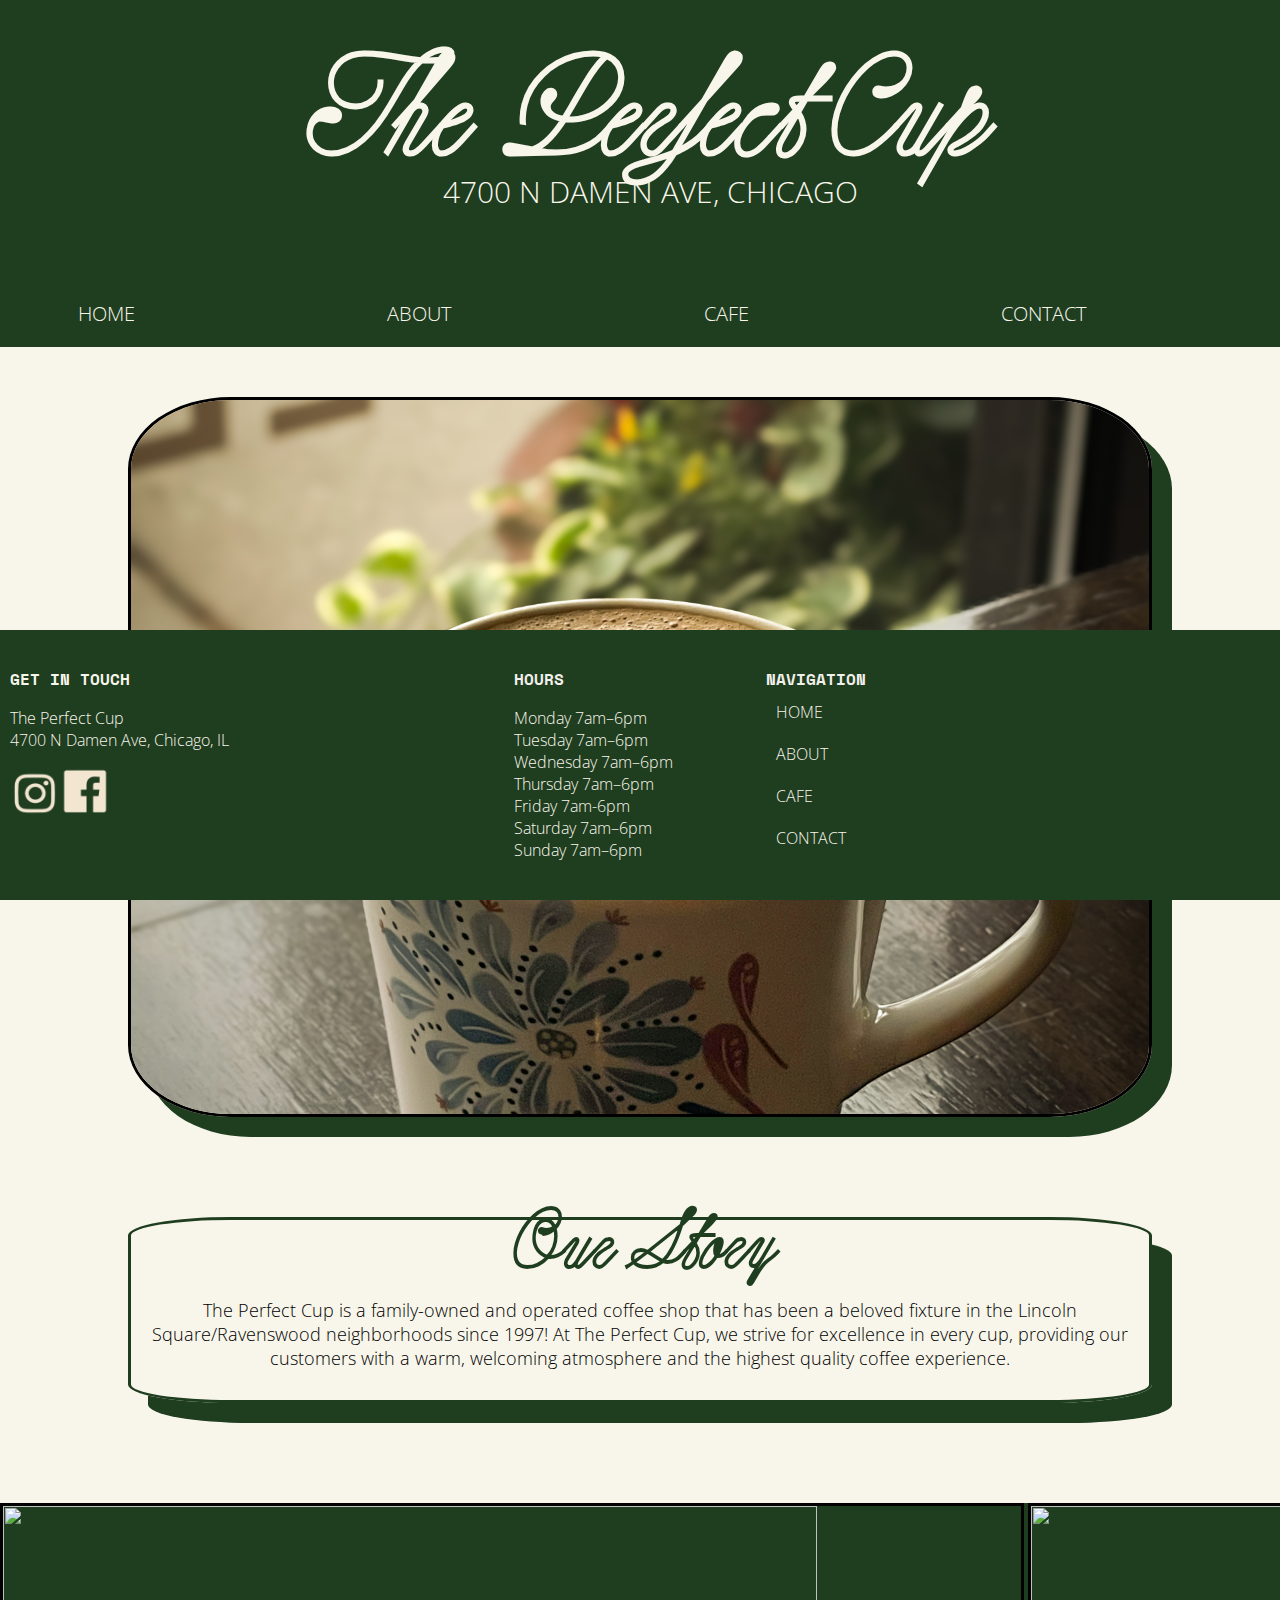
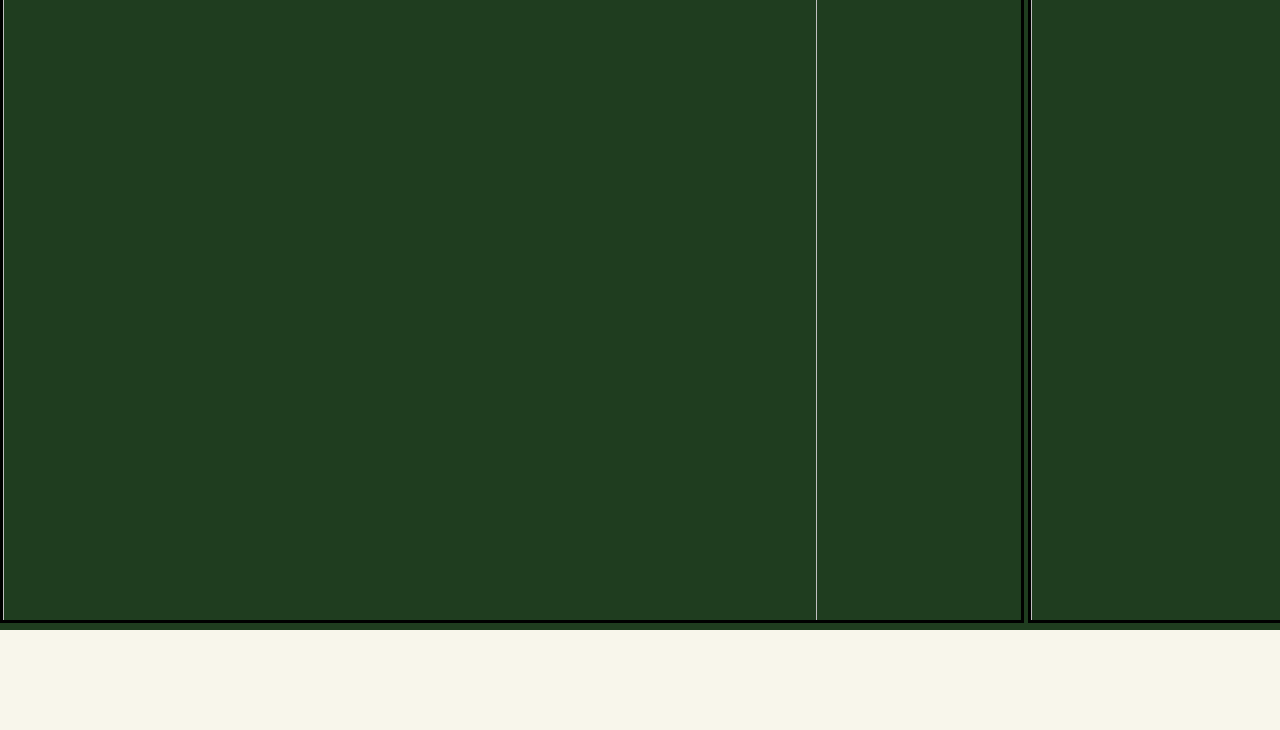
==== index.html @ dab0b569 "ok" ====
<!DOCTYPE html>
<html lang="en">
<head>
    <meta charset="UTF-8">
    <meta name="viewport" content="width=device-width, initial-scale=1.0">
    <title>Perfect Cup</title>
    <link rel="icon" type="image/x-icon" href="media/images/logo.png">
   <link rel="stylesheet" href="css/style.css">
 
   <link rel="preconnect" href="https://fonts.googleapis.com">
<link rel="preconnect" href="https://fonts.gstatic.com" crossorigin>
<link href="https://fonts.googleapis.com/css2?family=Jaldi:wght@400;700&family=Jomhuria&display=swap" rel="stylesheet">
<link rel="preconnect" href="https://fonts.googleapis.com">
<link rel="preconnect" href="https://fonts.gstatic.com" crossorigin>
<link href="https://fonts.googleapis.com/css2?family=Jaldi:wght@400;700&family=Jomhuria&family=Mogra&display=swap" rel="stylesheet">
<link rel="preconnect" href="https://fonts.googleapis.com">
<link rel="preconnect" href="https://fonts.gstatic.com" crossorigin>
<link href="https://fonts.googleapis.com/css2?family=Jaldi:wght@400;700&family=Jomhuria&family=Mogra&family=Righteous&display=swap" rel="stylesheet">
<link rel="preconnect" href="https://fonts.googleapis.com">
<link rel="preconnect" href="https://fonts.gstatic.com" crossorigin>
<link href="https://fonts.googleapis.com/css2?family=Unica+One&display=swap" rel="stylesheet">
<link rel="preconnect" href="https://fonts.googleapis.com">
<link rel="preconnect" href="https://fonts.gstatic.com" crossorigin>
<link href="https://fonts.googleapis.com/css2?family=Notable&family=Unica+One&display=swap" rel="stylesheet">
<link rel="preconnect" href="https://fonts.googleapis.com">
<link rel="preconnect" href="https://fonts.gstatic.com" crossorigin>
<link href="https://fonts.googleapis.com/css2?family=Notable&family=Space+Mono:ital,wght@0,400;0,700;1,400;1,700&family=Unica+One&display=swap" rel="stylesheet">
<link rel="preconnect" href="https://fonts.googleapis.com">
<link rel="preconnect" href="https://fonts.gstatic.com" crossorigin>
<link href="https://fonts.googleapis.com/css2?family=Open+Sans:ital,wght@0,300..800;1,300..800&display=swap" rel="stylesheet">


   <script type="importmap">
    {
      "imports": {
        "three": "https://unpkg.com/three@v0.162.0/build/three.module.js",
        "three/addons/": "https://unpkg.com/three@v0.162.0/examples/jsm/"
      }
    }
  </script>
  <style>
    body {
      background-color: #f8f6eb;
    }
  </style>

</head>
<body>


  <!-- Load an icon library to show a hamburger menu (bars) on small screens -->
  <link rel="stylesheet" href="https://cdnjs.cloudflare.com/ajax/libs/font-awesome/4.7.0/css/font-awesome.min.css">

  <!-- Top Navigation Menu -->
  <div class="topnav">

      <a href="#home" class="active"><h1>The Perfect Cup</h1></a>
 
  
    <!-- Navigation links (hidden by default) -->
    <div id="myLinks">
        <a href="index.html"id="burger">HOME</a>
        <a href="html/about.html"id="burger">ABOUT</a>
        <div id="burger">
         <a href="https://www.instagram.com/perfectcupchicago/">
           <img src="media/images/instagram.png" alt="burger" style="width: 50px; height: 50px;">
         </a>
       </div>
       <div id="burger">
         <a href="https://www.facebook.com/perfectcupchicago/">
           <img src="media/images/facebook.png" alt="burger" style="width: 50px; height: 50px;">
         </a>
       </div>
      </div>
    <!-- "Hamburger menu" / "Bar icon" to toggle the navigation links -->
    <a href="javascript:void(0);" class="icon" onclick="myFunction()">
      <i class="fa fa-bars"></i>
    </a>
  </div> 

 <div class="parent-container">

  <div class="flex-container">
    <a href="#home"></a><h1>The Perfect Cup</h1></a>
<h2>4700 N DAMEN AVE, CHICAGO</h2>

    </div>


<div class="flex-container-header">

   
  <div id="home">
    <a href="index.html">HOME</div>

          <div id="about">
            <a href="html/about.html">ABOUT</div>

              <div id="cafe">
                <a href="index.html">CAFE</div>

                  <div id="contact">
                    <a href="index.html">CONTACT</div>

                  <!-- <div id="insta">
                    <a href="https://www.instagram.com/perfectcupchicago/">
                      <img src="media/images/instagram.png" alt="instagram" style="width: 50px; height: 50px;">
                    </a>
                  </div>

                  <div id="facebook">
                    <a href="https://www.facebook.com/perfectcupchicago/">
                      <img src="media/images/facebook.png" alt="instagram" style="width: 50px; height: 50px;">
                    </a>
                  </div>  -->
            

  </div>

   
 
  <div class="flex-container3">
  
    
            <img id="coffee"
            src="media/images/latte.jpg">
    
            </div>  



  

    



 <div class="flex-container4">
     <h3>Our Story</h3>
      <br>
      <h4>
        The Perfect Cup is a family-owned and operated coffee shop that has been a beloved fixture in the Lincoln Square/Ravenswood neighborhoods since 1997!
        

        At The Perfect Cup, we strive for excellence in every cup, providing our customers with a warm, welcoming atmosphere and the highest quality coffee experience.
      </h4>
      </div>

      <div class="scrollmenu">

      <img id="coffee-scroll"
        src="media/images/outside1.jpg">

        <img id="coffee-scroll"
        src="media/images/iceddrink1.jpg">

        <img id="coffee-scroll"
        src="media/images/ryan1.jpg">

        <img id="coffee-scroll"
        src="media/images/outside2.jpg">

    </div>



    <div class="flex-container-footer">

      <div class="flex-item-hours">
        <h5>GET IN TOUCH</h5>
<p>The Perfect Cup
  <br>
  4700 N Damen Ave, Chicago, IL
 
</p>

<div id="insta">
  <a href="https://www.instagram.com/perfectcupchicago/">
    <img src="media/images/instagram.png" alt="instagram" style="width: 50px; height: 50px;">
  </a>

<div id="facebook">
  <a href="https://www.facebook.com/perfectcupchicago/">
    <img src="media/images/facebook.png" alt="instagram" style="width: 50px; height: 50px;">
  </a>
</div>
</div>


      </div>

      <div class="flex-item-hours2">

        <h5>HOURS</h5>
        <p>Monday	7am–6pm<br>
        Tuesday	7am–6pm<br>
        Wednesday	7am–6pm<br>
        Thursday	7am–6pm<br>
        Friday	7am-6pm<br>
        Saturday	7am–6pm<br>
        Sunday	7am–6pm<br></p>
</div>


<div class="flex-item-hours3">
  <h5>NAVIGATION</h5>
      <div id="home">
        <a href="index.html">HOME</div>
    
              <div id="about">
                <a href="html/about.html">ABOUT</div>
    
                  <div id="cafe">
                    <a href="index.html">CAFE</div>
    
                      <div id="contact">
                        <a href="index.html">CONTACT</div>
    
                      <!-- <div id="insta">
                        <a href="https://www.instagram.com/perfectcupchicago/">
                          <img src="media/images/instagram.png" alt="instagram" style="width: 50px; height: 50px;">
                        </a>
                      </div>
    
                      <div id="facebook">
                        <a href="https://www.facebook.com/perfectcupchicago/">
                          <img src="media/images/facebook.png" alt="instagram" style="width: 50px; height: 50px;">
                        </a>
                      </div>  -->
                
</div>
      </div>
    
                    
    
                     
                
    
      </div>
    
  


      <script>
        function myFunction() {
          var x = document.getElementById("myLinks");
          if (x.style.display === "block") {
            x.style.display = "none";
          } else {
            x.style.display = "block";
          }
        }
        </script>




    <script src="js/script.js" type="module"></script>
    <script src="js/main.js" type="module"></script>
</body>
</html>
---- css/style.css ----
body{
    margin:0;
    height: 100%;
}
canvas{
    display:block;
}
* {
  box-sizing: border-box;
}

.parent-container {
  width: 100%;
}



.flex-container-header{
    display: flex;
    flex-direction: in-line;
    background-color: #1f3d1f;
    font-family: 'Open Sans', sans-serif;
    font-weight: 300;
    font-size: 20px;
    padding: 10px;
    height: 40%;
    width: 100%;
    padding-top: 20px;
    justify-content: center;
    justify-content: space-around;
    margin-left: auto;
    margin-right: auto;
   
   

   
}

a{
    text-decoration: none;
    color: #f8f6eb;
   
}




#home{
   /* position:absolute; */
    padding: 10px;
    
   
   
}

#home:hover{
    text-decoration: none;
    background-color: #D6A441;
    border-radius: 5px;
}

#about{
    /* position: absolute; */
    padding: 10px;
  
}

#about:hover{
    text-decoration: none;
    background-color: #D6A441;
    border-radius: 5px;
}

#cafe{
    /* position: absolute; */
    padding: 10px;
    
}

#cafe:hover{
    text-decoration: none;
    background-color: #D6A441;
    border-radius: 5px;
}

#contact{
    /* position: absolute; */
    padding: 10px;
   
}

#contact:hover{
    text-decoration: none;
    background-color: #D6A441;
    border-radius: 5px;
}

#insta{
    display: flex;
    flex-wrap: nowrap;
}



.flex-container{
    display: flex;
    flex-direction: column;
    width: 100%;
    height: 30vh;
    justify-content: center;
    align-items: center;
    /* border: solid black;
    border-radius: 20px; */
    background-color: #1f3d1f;
    font-family: 'louiseregular';

   
}

@font-face {
  font-family: 'louiseregular';
  src: url('../media/fonts/louise-regular-webfont.woff2') format('woff2'),
       url('../media/fonts/louise-regular-webfont.woff') format('woff');
  font-weight: normal;
  font-style: normal;

}

h1{
  font-family: 'louiseregular';
    font-size: 100px;
    color: #f8f6eb;
    margin-top: 100px;
    display: flex;
    align-items: center;
    text-align: center;
    flex-wrap: wrap;

    
}

h2{
    font-family: 'Open Sans', sans-serif;
    font-weight: 300;
    font-size: 30px;
    margin-top: -70px;
    padding-bottom: 60px;
    justify-content: center;
    padding-left: 20px;
    flex-wrap: wrap;

   
    
    color: #f8f6eb;

    
}

h3{
  font-family: 'louiseregular';
    font-size: 60px;
   color: #1f3d1f;
    justify-content: center;
    margin-left: auto;
    margin-right: auto;
    margin-top: auto;
    margin-bottom: 0px;
   

    

}

h4{
    font-family: 'Open Sans', sans-serif;
    font-size: 18px;
    font-weight: 300;
    color: black;
    justify-content: center;
    margin-left: auto;
    margin-right: auto;
    margin-top: 0px;
    margin-bottom: auto;
    padding-bottom: 10px;
    padding-left: 10px;
    padding-right: 10px;

}

h5{
  font-family: "Space Mono", sans-serif;
  font-size: 16px;
  margin-bottom: 0px;
}

.flex-container2{
    display: flex;
    flex-direction: column;
  width: 100%;
  height: 100%;
}

.flex-container3{
 display: flex;
 flex-direction: column;
 margin-top: 50px;
  width: 100%;

   

}


#coffee{
    margin-left: auto;
    margin-right: auto;
  width: 80%;
  height: 80vh;
  justify-content: center;
  border: solid black;
  box-shadow: 20px 20px #1f3d1f;
  object-fit: cover;
  object-position: 50% 50%;
  border-radius: 10%;

}

#coffee-pages{
  margin-left: auto;
  margin-right: auto;
width: 80%;
height: 80vh;
justify-content: center;
border: solid black;
box-shadow: 20px 20px #1f3d1f;
object-fit: cover;
margin-top: 20px;
object-position: 50% 50%;
border-radius: 10%;

}


#coffee-scroll{
  margin-left: auto;
  margin-right: auto;
width: 80%;
height: 80vh;
justify-content: center;
border: solid black;
box-shadow: 20px 20px #1f3d1f;
object-fit: cover;
object-position: 50% 50%;


}


div.scrollmenu {
    
    overflow: auto;
    white-space: nowrap;
    margin-bottom: 100px;
    background-color:#1f3d1f;
  }
  
  div.scrollmenu a {
    display: inline-block;
    color: white;
    text-align: center;
    padding: 14px;
    text-decoration: none;
    margin-bottom: 200px;
    padding-bottom: 100px;
  }
  
  div.scrollmenu a:hover {
    background-color: #777;
  }
  

  
  div.scroll {
    margin: 4px, 4px;
    padding: 4px;
   color: black;
    width: 500px;
    height: 10vh;
    overflow-x: hidden;
    overflow-y: auto;
    text-align: justify;
    margin-top: 100px;
    background-color: green;

}


  .flex-container-footer{
    display: flex;
    flex-direction: in-line;
    background-color: #1f3d1f;
    font-size: 25px;
    padding: 10px;
    height: 30%;
    width: 100%;
    color: #f8f6eb;
    bottom: 0;
    position: fixed;
   
   
   
}




.flex-container4{
    display: flex;
    flex-direction: column;
    width: 80%;
    height: 100%;
    justify-content: center;
    text-align: center;
    align-items: center;
  margin-bottom: 100px;
    padding-bottom: 20px;
    margin-left: auto;
    margin-right: auto;
   border: solid #1f3d1f;
   box-shadow: 20px 20px #1f3d1f;
    color: #f8f6eb;
    margin-top: 100px;
    border-radius: 10%;

}

.mobile-container {
    max-width: 480px;
    margin: auto;
   background-color: #396346;
    height: 500px;
    border-radius: 10px;
    display: none;
  }
  

  
  .topnav #myLinks {
    display: none;
  }
  
  .topnav a {
    color: #f8f6eb;
    padding: 14px 16px;
    text-decoration: none;
    font-size: 17px;
    display: none;
  }
  
  .topnav a.icon {
   background-color: #f8f6eb;
    display: none;
    position: absolute;
    right: 0;
    top: 0;
  }
  
  .topnav a:hover {
    background-color: #f8f6eb;
   
  }
  
  .active {

    color: #f8f6eb;
  }


  p{
    color: #f8f6eb;
    font-family: 'Open Sans', sans-serif;
    font-weight: 300;
    
  }

.flex-item-hours{
  display: flex;
  flex-direction: column;
    font-size: 16px;
    width: 40%;
    height: 100%;
    color: #f8f6eb;
    /* margin-top: 20px;
    margin-bottom: 20px; */
    
   
 
    

}

.flex-item-hours2{
  display: flex;
  flex-direction: column;
  width: 20%;
    height: 100%;
  font-size: 16px;
  color: #F2F0EB;
  font-family: 'Open Sans', sans-serif;
  font-weight: 300;
  


}

.flex-item-hours3{
  display: flex;
  flex-direction: column;
  width: 20%;
  height: 100%;
  font-size: 16px;
  color: #F2F0EB;
  font-family: 'Open Sans', sans-serif;
  font-weight: 300;
  


}

.our-story{
  width: 100%;
  height: 100vh;
  display: flex;
  flex-wrap: wrap;
}

.our-story1{
  display: flex;
  flex-direction:column;
  width: 50%;
  height: 100vh;
  flex-wrap: wrap;
  margin-left: auto;
  margin-right: auto;
  
}

.our-story2{
  display: flex;
  flex-direction:column;
  width: 50%;
  height: 100vh;

  flex-wrap: wrap;
  
}

.our-story3{
  display: flex;
  flex-direction:column;
  width: 50%;
  height: 100vh;
color: orange;
  flex-wrap: wrap;
}


/* Media Queries */


/* ---------------iphone 10 --------------*/

@media (max-width: 475px) and (max-height: 812px) {
    .flex-container-header {
         display: none;
     
     }

     .flex-container{
        display: none;
     }

     .mobile-container {
        /* max-width: 475px; */
        width: 100%;
        margin: auto;
        /* background-color: orange; */
        height: 100px;
        border-radius: 50px;
        display: block;
        padding-bottom: 20px;
        padding-top: 20px;
        margin-top: 20px;
        
      }
      
    
      
      .topnav #myLinks {
        display: none;
      }
      
      .topnav a {
        color: black;
        padding: 14px 16px;
        text-decoration: none;
        font-family: 'louiseregular', sans-serif;
        font-size: 17px;
        display: block;
     
      }
      
      .topnav a.icon {
       
        display: block;
        position: absolute;
        right: 0;
        top: 0;
    
      }
      
      .topnav a:hover {

        background-color: #F0E4D0;
       
      }
      
      .active {
    
        color: #F0E4D0;
        font-size: 12px;
      }


.flex-container{
    width: 100%;
    height: 80vh;}


      h1{
        font-size: 26px;
        margin-top: auto;
      }


h2{
    font-size: 25px;
    margin-top:0px;
    margin-left: auto;
    margin-right: auto;
}

h3{
    font-size: 15px;
    margin-top: 5px;
    margin-left: auto;
    margin-right: auto;
    padding-left: 10px;
    padding-right: 10px;
    justify-content: center;
}


h4{
    font-size: 20px;
    margin-top: auto;
    padding-left: auto;
}

#burger{
    font-size: 20px;
font-family: "Jaldi", sans-serif;
width: 100%;
}


}


/* ---------------tablet --------------*/

@media (max-width: 768px) and (max-height: 612px) {
    .flex-container-header {
         display: none;
     

      
     }

     .mobile-container {
        max-width: 480px;
        margin: auto;
        background-color: #9FBD9A;
        height: 500px;
        border-radius: 50px;
        display: block;
        padding-bottom: 20px;
      }
      
    
      
      .topnav #myLinks {
        display: none;
      }
      
      .topnav a {
        color: black;
        padding: 14px 16px;
        text-decoration: none;
        font-family: 'Jaldi', sans-serif;
        font-size: 17px;
        display: block;
        background-color: #9FBD9A;
      }
      
      .topnav a.icon {
       background-color: #9FBD9A;
        display: block;
        position: absolute;
        right: 0;
        top: 0;
      }
      
      .topnav a:hover {
        background-color: #9FBD9A;
       
      }
      
      .active {
    
        color: #F2F0EB;
      }


.flex-container{
    width: 100%;
    height: 80vh;}


      h1{
        font-size: 80px;
        margin-top: auto;
      }


h2{
    font-size: 25px;
    margin-top:0px;
    margin-left: auto;
    margin-right: auto;
}

h3{
    font-size: 15px;
    margin-top: 5px;
    margin-left: auto;
    margin-right: auto;
    padding-left: 10px;
    padding-right: 10px;
    justify-content: center;
}


h4{
    font-size: 20px;
    margin-top: auto;
    padding-left: auto;
}

#home{
    font-size: 20px;
}

#about{ 
    font-size: 20px;
    left: 70px;

}

#insta{
    position: absolute;
    right: 0px;
    padding-right: 30px;

}

#facebook{
    position: absolute;
    right: 100px;

}


}
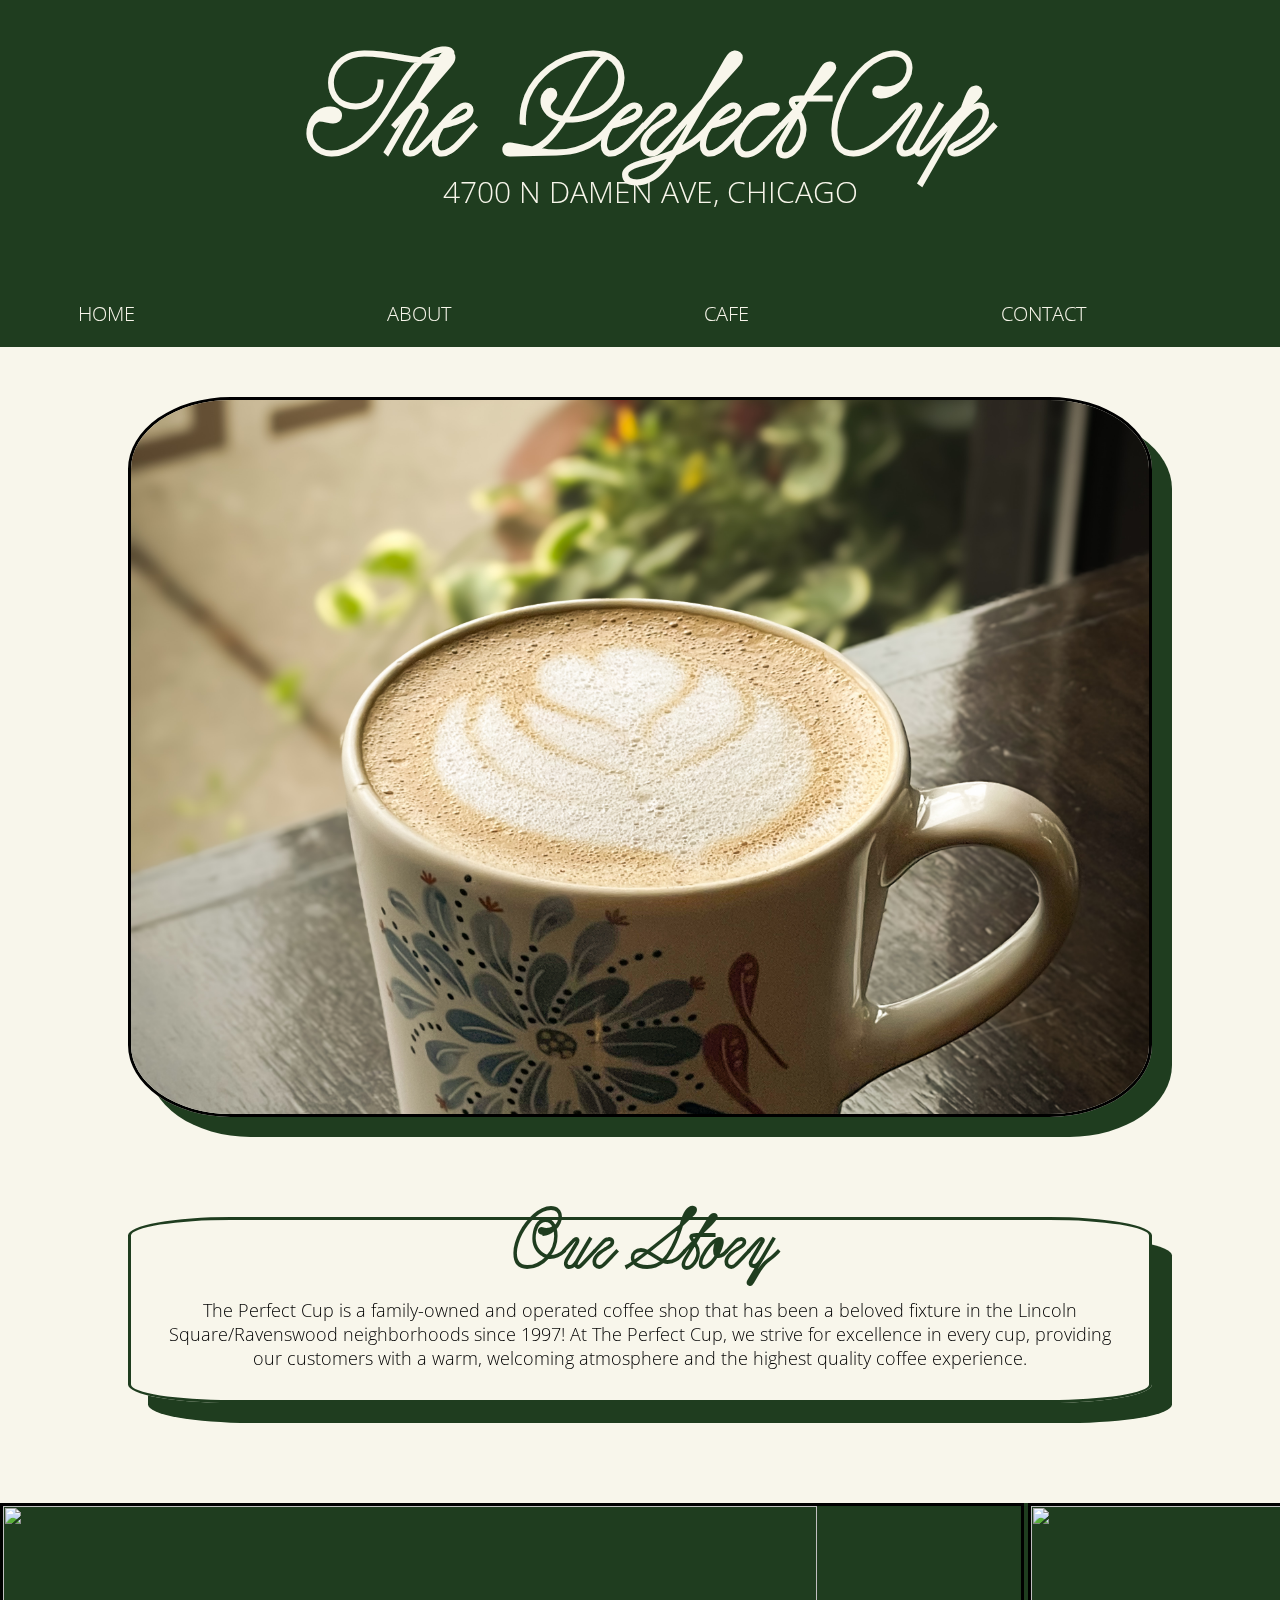
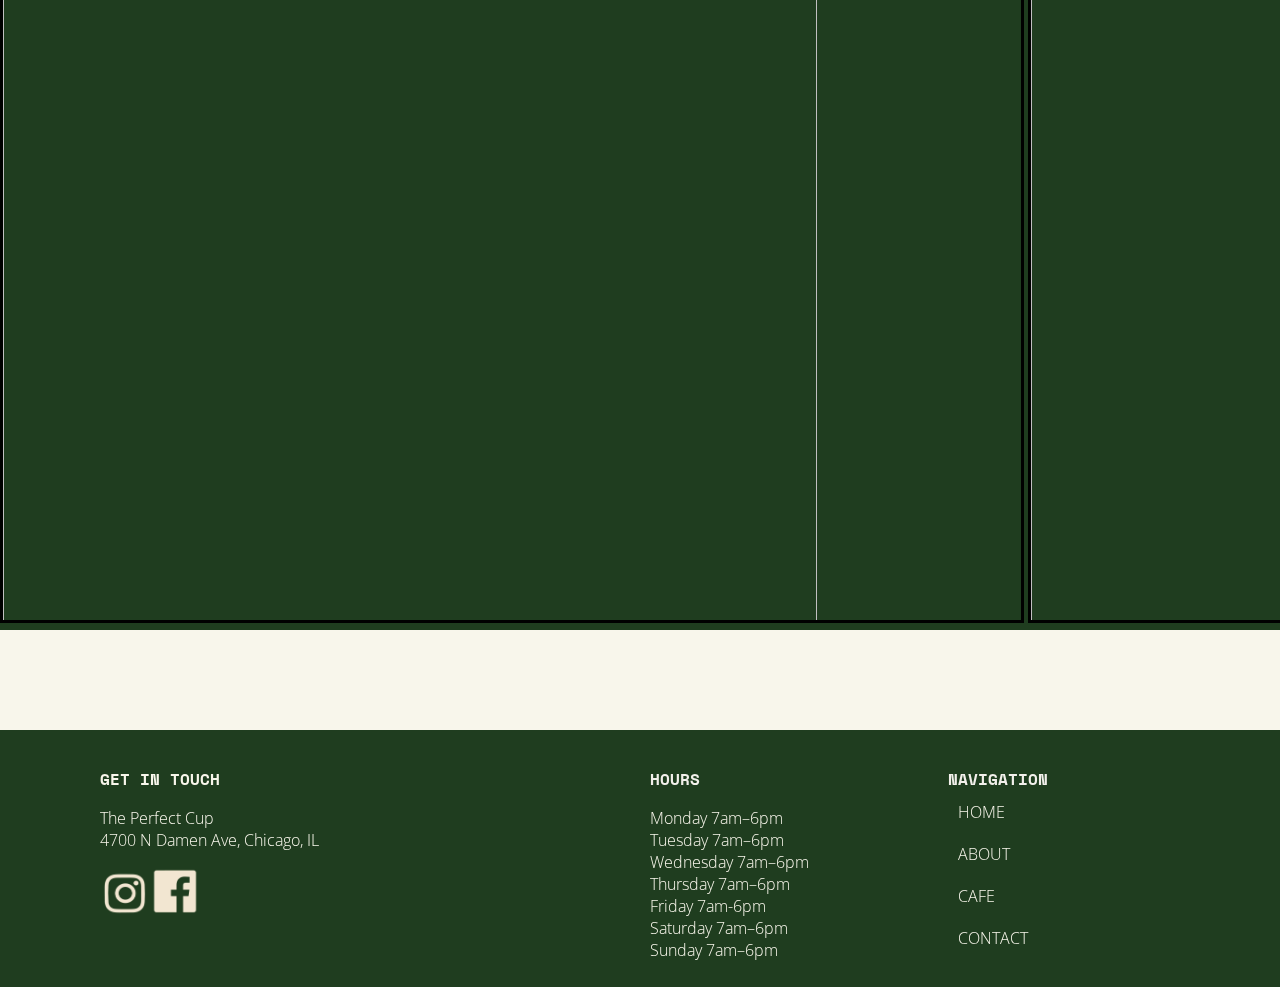
==== commit d4866787: "ok" ====
--- a/index.html
+++ b/index.html
@@ -54,23 +54,17 @@
   <!-- Top Navigation Menu -->
   <div class="topnav">
 
-      <a href="#home" class="active"><h1>The Perfect Cup</h1></a>
+      <a href="#home" class="active">The Perfect Cup</a>
  
   
     <!-- Navigation links (hidden by default) -->
     <div id="myLinks">
         <a href="index.html"id="burger">HOME</a>
         <a href="html/about.html"id="burger">ABOUT</a>
-        <div id="burger">
-         <a href="https://www.instagram.com/perfectcupchicago/">
-           <img src="media/images/instagram.png" alt="burger" style="width: 50px; height: 50px;">
-         </a>
-       </div>
-       <div id="burger">
-         <a href="https://www.facebook.com/perfectcupchicago/">
-           <img src="media/images/facebook.png" alt="burger" style="width: 50px; height: 50px;">
-         </a>
-       </div>
+        <a href="html/cafe.html"id="burger">CAFE</a>
+        <a href="html/contact.html"id="burger">CONTACT</a>
+  
+    
       </div>
     <!-- "Hamburger menu" / "Bar icon" to toggle the navigation links -->
     <a href="javascript:void(0);" class="icon" onclick="myFunction()">
--- a/css/style.css
+++ b/css/style.css
@@ -11,6 +11,13 @@
 
 .parent-container {
   width: 100%;
+}
+
+/* Clearfix for parent container */
+.parent-container::after {
+  content: "";
+  display: table;
+  clear: both;
 }
 
 
@@ -182,9 +189,15 @@
     margin-top: 0px;
     margin-bottom: auto;
     padding-bottom: 10px;
-    padding-left: 10px;
-    padding-right: 10px;
-
+    padding-left: 30px;
+    padding-right: 30px;
+
+}
+
+#burger{
+  font-family: "Space Mono", sans-serif;
+  font-size: 16px;
+  margin-bottom: 0px;
 }
 
 h5{
@@ -192,6 +205,9 @@
   font-size: 16px;
   margin-bottom: 0px;
 }
+
+
+
 
 .flex-container2{
     display: flex;
@@ -285,12 +301,12 @@
     padding: 4px;
    color: black;
     width: 500px;
-    height: 10vh;
+    height: 50vh;
     overflow-x: hidden;
     overflow-y: auto;
     text-align: justify;
     margin-top: 100px;
-    background-color: green;
+   
 
 }
 
@@ -305,7 +321,8 @@
     width: 100%;
     color: #f8f6eb;
     bottom: 0;
-    position: fixed;
+    justify-content: space-around;
+    /* position: fixed; */
    
    
    
@@ -337,7 +354,7 @@
 .mobile-container {
     max-width: 480px;
     margin: auto;
-   background-color: #396346;
+   background-color: #1f3d1f;
     height: 500px;
     border-radius: 10px;
     display: none;
@@ -353,7 +370,7 @@
     color: #f8f6eb;
     padding: 14px 16px;
     text-decoration: none;
-    font-size: 17px;
+    font-size: 30px;
     display: none;
   }
   
@@ -392,6 +409,7 @@
     color: #f8f6eb;
     /* margin-top: 20px;
     margin-bottom: 20px; */
+    margin-left: 20px;
     
    
  
@@ -460,25 +478,200 @@
   flex-direction:column;
   width: 50%;
   height: 100vh;
-color: orange;
+/* background-color: #1f3d1f; */
   flex-wrap: wrap;
 }
 
 
+.umbria{
+  width: 100%;
+  height: 100vh;
+  background-color: #D6A441;
+}
+
+
+.contact{
+  width: 100%;
+  height: 70vh;
+  background-color: #D6A441;
+  color: black;
+  display: flex;
+  flex-direction: in-line;
+font-size: 30px;
+font-family:Impact, Haettenschweiler, 'Arial Narrow Bold', sans-serif;
+justify-content: center;
+justify-content: space-around;
+margin-bottom: 50px;
+padding-top: 50px;
+
+ 
+}
+
+.contact2{
+  width: 100%;
+  height: 50vh;
+  
+  
+}
+
+
+.hi{
+  
+  width: 100%;
+  height: 30vh;
+  font-family: 'louiseregular';
+  font-size: 60px;
+  justify-content: center;
+  padding-top: 30px;
+  background-color: #1f3d1f;
+  text-align: center;
+  color: white;
+}
+
+
+button{
+  font-family: "Space Mono", sans-serif;
+  border: solid #1f3d1f;
+  width:100px;
+  color:#F0E4D0;
+  background-color:#1f3d1f;
+  padding-top: 10px;
+  padding-bottom: 10px;
+  margin-top: 30px;
+border-radius: 20px;
+}
+
+button:hover{
+  color:#D6A441;
+}
 /* Media Queries */
 
 
-/* ---------------iphone 10 --------------*/
-
-@media (max-width: 475px) and (max-height: 812px) {
-    .flex-container-header {
-         display: none;
-     
-     }
-
-     .flex-container{
-        display: none;
-     }
+/* Media Queries */
+@media screen and (max-width: 768px) {
+  .flex-container-header {
+      display: none;
+  }
+.flex-container{
+  display: none;
+}
+
+  h1 {
+     display: none;
+  }
+  h2 {
+     display:none;
+  }
+  .flex-item-hours, .flex-item-hours2, .flex-item-hours3 {
+      width: 100%;
+      margin: 10px 0;
+  }
+  .our-story1, .our-story2, .our-story3 {
+      width: 90%;
+  }
+  #coffee, #coffee-pages, #coffee-scroll {
+      width: 90%;
+      height: auto;
+  }
+
+
+h3{
+  font-size: 30px;
+}
+
+  .mobile-container {
+    /* max-width: 475px; */
+    width: 100%;
+    margin: auto;
+    /* background-color: orange; */
+    height: 100px;
+    border-radius: 50px;
+    display: block;
+    padding-bottom: 20px;
+    padding-top: 20px;
+    margin-top: 20px;
+    
+  }
+  
+
+  
+  .topnav #myLinks {
+    display: none;
+  }
+  
+  .topnav a {
+    color: black;
+    padding: 14px 16px;
+    text-decoration: none;
+    font-family: 'louiseregular', sans-serif;
+    font-size: 30px;
+    display: block;
+ 
+  }
+  
+  .topnav a.icon {
+   
+    display: block;
+    position: absolute;
+    right: 0;
+    top: 0;
+
+  }
+  
+  .topnav a:hover {
+
+    background-color: #f8f6eb;
+   
+  }
+  
+}
+  .active {
+
+    color: #f8f6eb;
+    font-size: 12px;
+  }
+
+
+
+
+
+
+
+
+
+
+
+
+
+
+
+
+
+
+
+
+
+
+
+
+@media screen and (max-width: 480px) {
+  .topnav a.icon {
+      display: block;
+  }
+  .topnav.responsive {
+      position: relative;
+  }
+  .topnav.responsive .icon {
+      position: absolute;
+      right: 0;
+      top: 0;
+  }
+  .topnav.responsive 
+  a {
+      float
+
+
+
 
      .mobile-container {
         /* max-width: 475px; */
@@ -521,176 +714,17 @@
       
       .topnav a:hover {
 
-        background-color: #F0E4D0;
+        background-color: #f8f6eb;
        
       }
       
+    }
       .active {
     
-        color: #F0E4D0;
+        color: #f8f6eb;
         font-size: 12px;
       }
 
 
-.flex-container{
-    width: 100%;
-    height: 80vh;}
-
-
-      h1{
-        font-size: 26px;
-        margin-top: auto;
-      }
-
-
-h2{
-    font-size: 25px;
-    margin-top:0px;
-    margin-left: auto;
-    margin-right: auto;
-}
-
-h3{
-    font-size: 15px;
-    margin-top: 5px;
-    margin-left: auto;
-    margin-right: auto;
-    padding-left: 10px;
-    padding-right: 10px;
-    justify-content: center;
-}
-
-
-h4{
-    font-size: 20px;
-    margin-top: auto;
-    padding-left: auto;
-}
-
-#burger{
-    font-size: 20px;
-font-family: "Jaldi", sans-serif;
-width: 100%;
-}
-
-
-}
-
-
-/* ---------------tablet --------------*/
-
-@media (max-width: 768px) and (max-height: 612px) {
-    .flex-container-header {
-         display: none;
-     
-
-      
-     }
-
-     .mobile-container {
-        max-width: 480px;
-        margin: auto;
-        background-color: #9FBD9A;
-        height: 500px;
-        border-radius: 50px;
-        display: block;
-        padding-bottom: 20px;
-      }
-      
-    
-      
-      .topnav #myLinks {
-        display: none;
-      }
-      
-      .topnav a {
-        color: black;
-        padding: 14px 16px;
-        text-decoration: none;
-        font-family: 'Jaldi', sans-serif;
-        font-size: 17px;
-        display: block;
-        background-color: #9FBD9A;
-      }
-      
-      .topnav a.icon {
-       background-color: #9FBD9A;
-        display: block;
-        position: absolute;
-        right: 0;
-        top: 0;
-      }
-      
-      .topnav a:hover {
-        background-color: #9FBD9A;
-       
-      }
-      
-      .active {
-    
-        color: #F2F0EB;
-      }
-
-
-.flex-container{
-    width: 100%;
-    height: 80vh;}
-
-
-      h1{
-        font-size: 80px;
-        margin-top: auto;
-      }
-
-
-h2{
-    font-size: 25px;
-    margin-top:0px;
-    margin-left: auto;
-    margin-right: auto;
-}
-
-h3{
-    font-size: 15px;
-    margin-top: 5px;
-    margin-left: auto;
-    margin-right: auto;
-    padding-left: 10px;
-    padding-right: 10px;
-    justify-content: center;
-}
-
-
-h4{
-    font-size: 20px;
-    margin-top: auto;
-    padding-left: auto;
-}
-
-#home{
-    font-size: 20px;
-}
-
-#about{ 
-    font-size: 20px;
-    left: 70px;
-
-}
-
-#insta{
-    position: absolute;
-    right: 0px;
-    padding-right: 30px;
-
-}
-
-#facebook{
-    position: absolute;
-    right: 100px;
-
-}
-
-
-}
-
-
+
+    }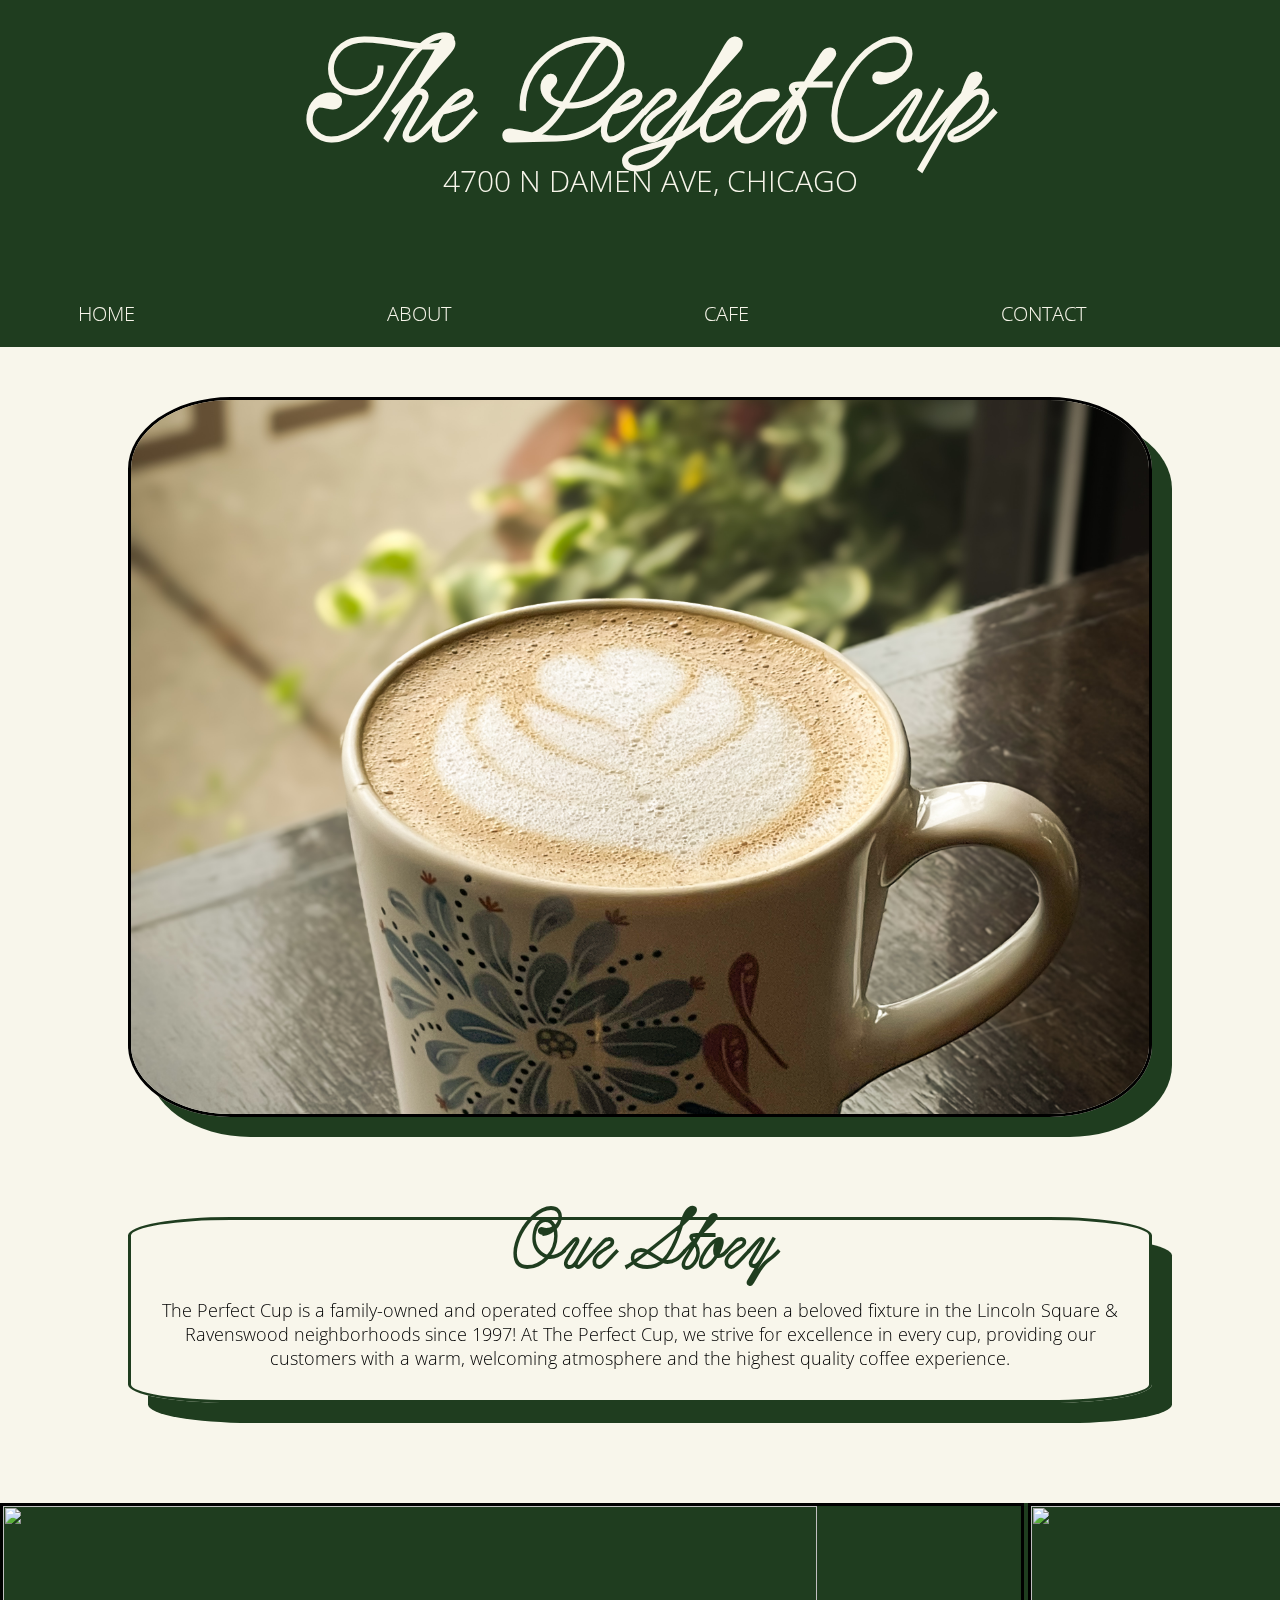
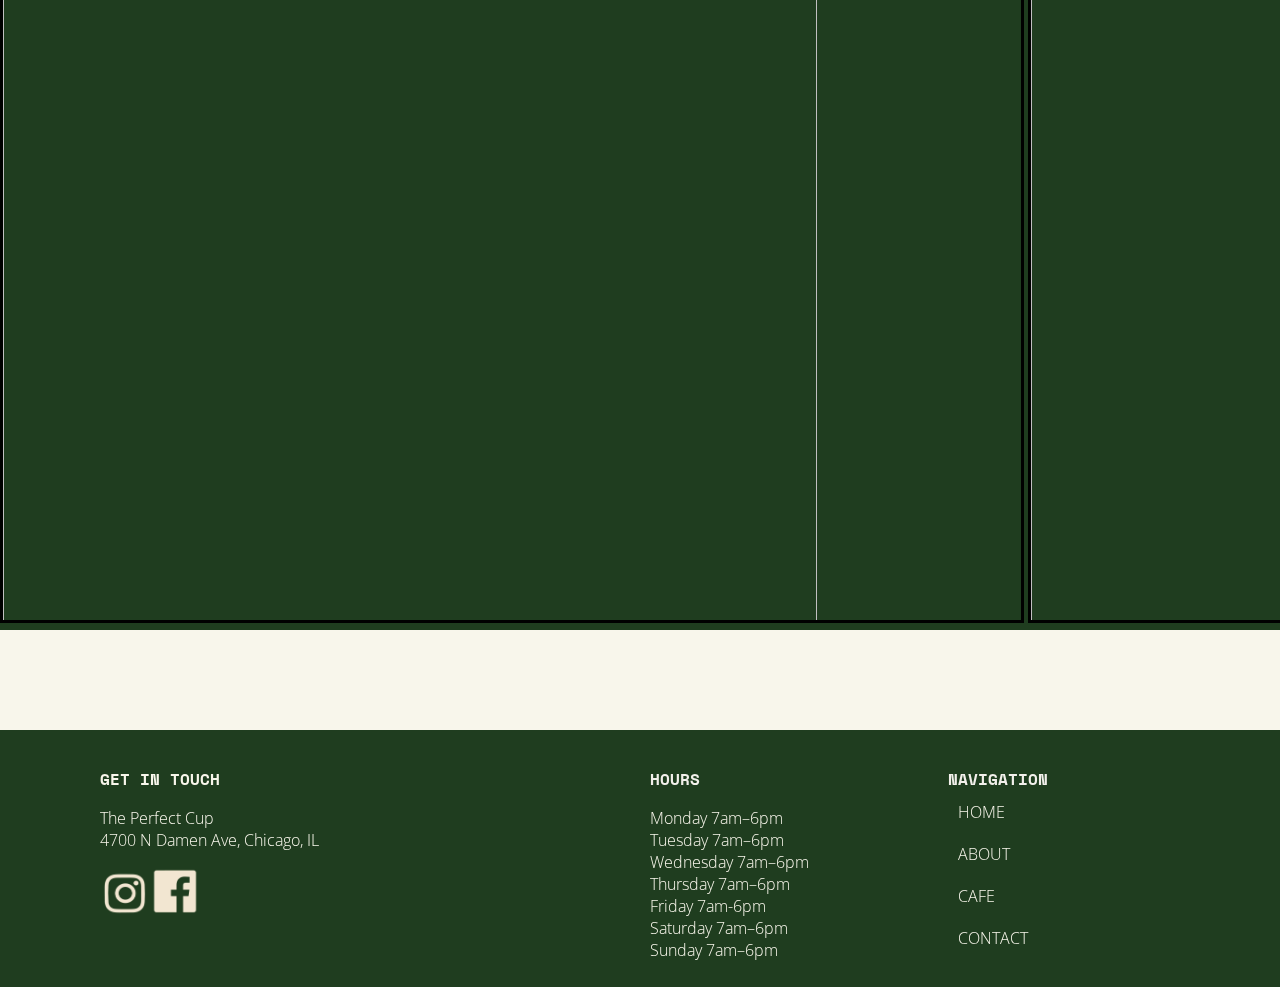
==== commit 04cf544a: "ok" ====
--- a/index.html
+++ b/index.html
@@ -54,7 +54,7 @@
   <!-- Top Navigation Menu -->
   <div class="topnav">
 
-      <a href="#home" class="active">The Perfect Cup</a>
+      <a href="#home" class="active"><h3>The Perfect Cup</a>
  
   
     <!-- Navigation links (hidden by default) -->
@@ -133,7 +133,7 @@
      <h3>Our Story</h3>
       <br>
       <h4>
-        The Perfect Cup is a family-owned and operated coffee shop that has been a beloved fixture in the Lincoln Square/Ravenswood neighborhoods since 1997!
+        The Perfect Cup is a family-owned and operated coffee shop that has been a beloved fixture in the Lincoln Square & Ravenswood neighborhoods since 1997!
         
 
         At The Perfect Cup, we strive for excellence in every cup, providing our customers with a warm, welcoming atmosphere and the highest quality coffee experience.
--- a/css/style.css
+++ b/css/style.css
@@ -8,6 +8,15 @@
 * {
   box-sizing: border-box;
 }
+
+
+table{
+  font-family: 'Open Sans', sans-serif;
+  font-size: 14px;
+  font-weight: 300;
+  width: 100%;
+}
+
 
 .parent-container {
   width: 100%;
@@ -137,11 +146,12 @@
   font-family: 'louiseregular';
     font-size: 100px;
     color: #f8f6eb;
-    margin-top: 100px;
+    margin-top: 120px;
     display: flex;
     align-items: center;
     text-align: center;
     flex-wrap: wrap;
+    margin-bottom: auto;
 
     
 }
@@ -150,12 +160,13 @@
     font-family: 'Open Sans', sans-serif;
     font-weight: 300;
     font-size: 30px;
-    margin-top: -70px;
+    /* margin-top: -70px; */
     padding-bottom: 60px;
     justify-content: center;
     padding-left: 20px;
     flex-wrap: wrap;
-
+    margin-bottom: 70px;
+margin-top: auto;
    
     
     color: #f8f6eb;
@@ -523,10 +534,28 @@
   font-size: 60px;
   justify-content: center;
   padding-top: 30px;
-  background-color: #1f3d1f;
   text-align: center;
   color: white;
-}
+  width: 50%;
+  height: 50vh;
+ 
+  flex-wrap: wrap;
+  flex-direction: in-line;
+  display: flex;
+}
+
+
+.map{
+display: flex;
+width: 100%;
+height: 40vh;
+background-color:#1f3d1f;
+flex-wrap: wrap;
+flex-direction: in-line;
+padding-top: 20px;
+padding-bottom: 20px;
+}
+
 
 
 button{
@@ -674,7 +703,7 @@
 
 
      .mobile-container {
-        /* max-width: 475px; */
+        max-width: 480px;
         width: 100%;
         margin: auto;
         /* background-color: orange; */
@@ -690,12 +719,12 @@
     
       
       .topnav #myLinks {
-        display: none;
+        display: block;
       }
       
       .topnav a {
         color: black;
-        padding: 14px 16px;
+        padding: 0px;
         text-decoration: none;
         font-family: 'louiseregular', sans-serif;
         font-size: 17px;
@@ -725,6 +754,88 @@
         font-size: 12px;
       }
 
-
+      .flex-container3{
+        position: relative;
+        margin-right: 10px;
+        width: 90%;
+      }
+
+
+.flex-container4{
+  position: relative;
+  margin-left: 20px;
+}
+
+  .flex-container-footer{
+    font-size: 10px;
+  }  
+  
+  .flex-item-hours{
+    display: column;
+    font-size: 10px;
+  }
+
+
+  .flex-container-footer,
+  .contact,
+  .our-story {
+      display: flex;
+      justify-content: space-around;
+      margin: 20px 0;
+  }
+
+  .hi {
+      text-align: left;
+      font-size: 32px;
+      margin: 20px 0;
+      flex-direction: column;
+
+
+  }
+
+  .map{
+    flex-wrap: nowrap;
+    flex-direction: column;
+    justify-content: center;
+    margin-left: auto;
+    margin-right: auto;
+  }
+
+  #map{
+    width: 30%;
+    height: 100vh;
+  }
+
+  .our-story1 img {
+      max-width: 100%;
+      height: auto;
+  }
+
+  .flex-item-hours,
+  .flex-item-hours2,
+  .flex-item-hours3 {
+      margin: 10px;
+  }
+
+
+  .our-story, .our-story1, .our-story2, .our-story3{
+    flex-wrap: nowrap;
+    flex-direction: column;
+    justify-content: center;
+    margin-left: auto;
+    margin-right: auto;
+  }
+
+
+#coffee{
+  justify-content: center;
+  margin-left: auto;
+  margin-right: auto;
+  margin-bottom: 10px;
+}
+
+p{ 
+  font-size: 12px;
+}
 
     }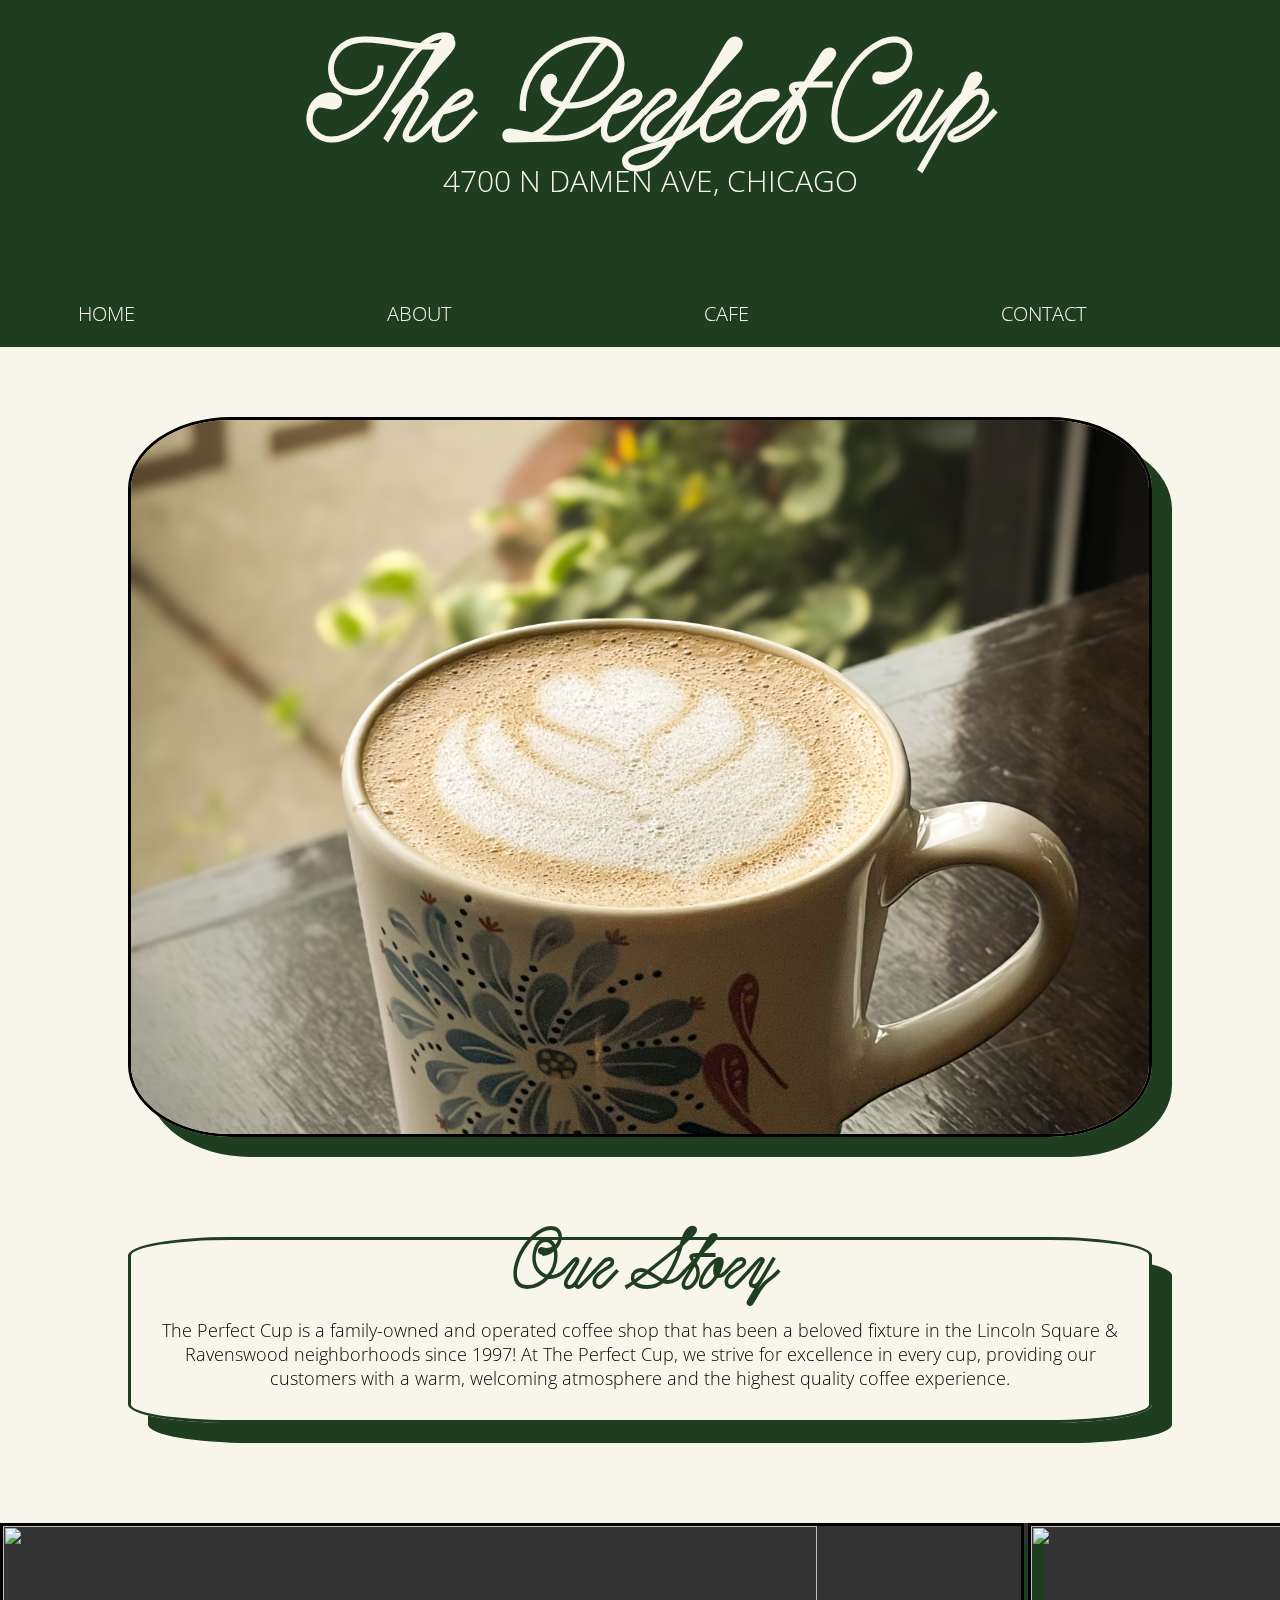
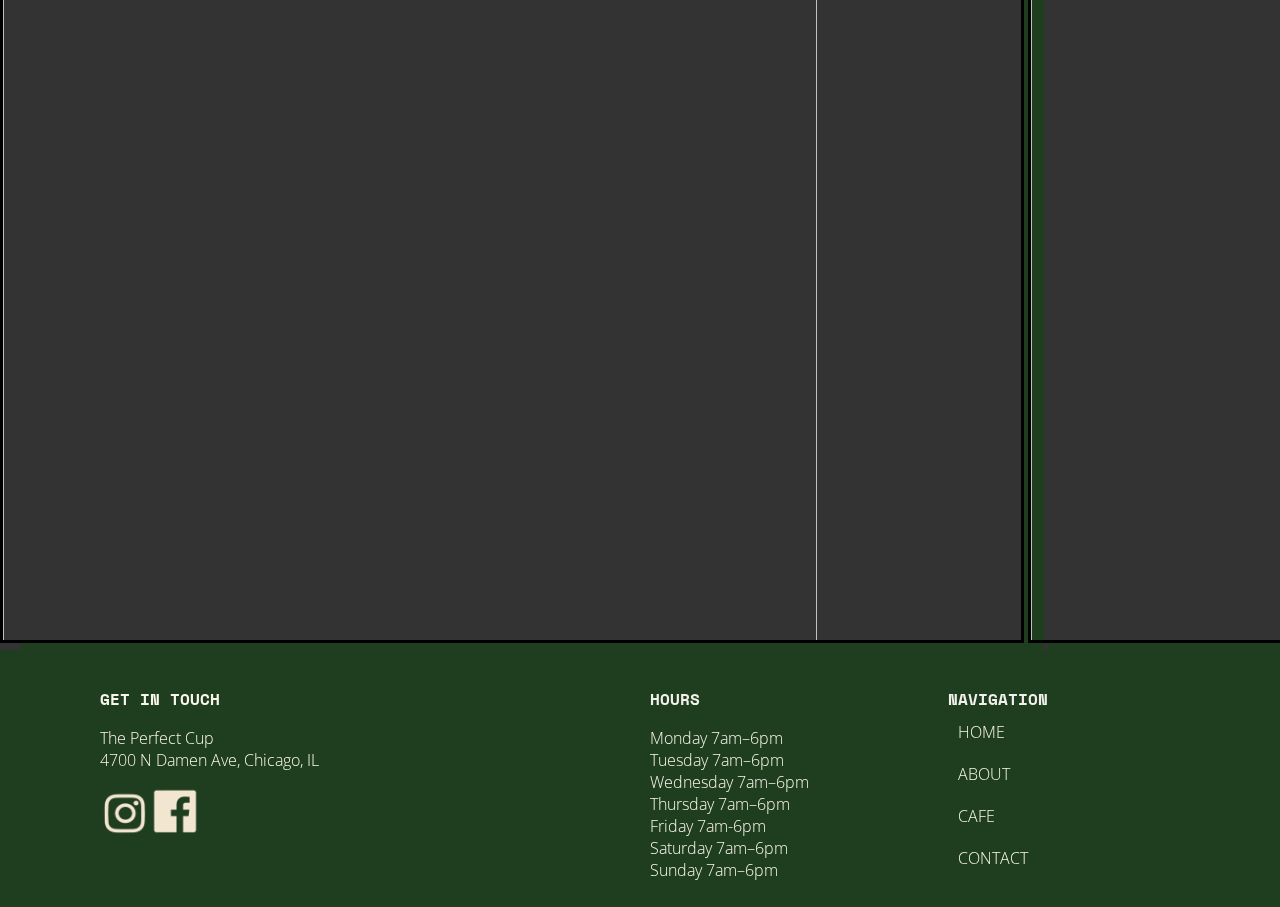
==== commit b81a82d4: "ok" ====
--- a/index.html
+++ b/index.html
@@ -54,7 +54,7 @@
   <!-- Top Navigation Menu -->
   <div class="topnav">
 
-      <a href="#home" class="active"><h3>The Perfect Cup</a>
+      <a href="#home" class="active">The Perfect Cup</a>
  
   
     <!-- Navigation links (hidden by default) -->
@@ -91,10 +91,10 @@
             <a href="html/about.html">ABOUT</div>
 
               <div id="cafe">
-                <a href="index.html">CAFE</div>
+                <a href="html/cafe.html">CAFE</div>
 
                   <div id="contact">
-                    <a href="index.html">CONTACT</div>
+                    <a href="html/contact.html">CONTACT</div>
 
                   <!-- <div id="insta">
                     <a href="https://www.instagram.com/perfectcupchicago/">
--- a/css/style.css
+++ b/css/style.css
@@ -116,7 +116,10 @@
     flex-wrap: nowrap;
 }
 
-
+#map{
+  width: auto;
+  height: auto;
+}
 
 .flex-container{
     display: flex;
@@ -132,6 +135,9 @@
 
    
 }
+
+
+
 
 @font-face {
   font-family: 'louiseregular';
@@ -249,8 +255,23 @@
   object-fit: cover;
   object-position: 50% 50%;
   border-radius: 10%;
-
-}
+margin-top: 20px;
+}
+
+#food{
+  margin-left: auto;
+  margin-right: auto;
+width: 80%;
+height: 80vh;
+justify-content: center;
+border: solid black;
+box-shadow: 20px 20px #1f3d1f;
+object-fit: cover;
+object-position: 50% 50%;
+border-radius: 10%;
+margin-top: 20px;
+}
+
 
 #coffee-pages{
   margin-left: auto;
@@ -284,60 +305,48 @@
 
 
 div.scrollmenu {
-    
-    overflow: auto;
-    white-space: nowrap;
-    margin-bottom: 100px;
-    background-color:#1f3d1f;
-  }
-  
-  div.scrollmenu a {
-    display: inline-block;
-    color: white;
-    text-align: center;
-    padding: 14px;
-    text-decoration: none;
-    margin-bottom: 200px;
-    padding-bottom: 100px;
-  }
-  
-  div.scrollmenu a:hover {
-    background-color: #777;
-  }
-  
-
-  
-  div.scroll {
-    margin: 4px, 4px;
-    padding: 4px;
-   color: black;
-    width: 500px;
-    height: 50vh;
-    overflow-x: hidden;
-    overflow-y: auto;
-    text-align: justify;
-    margin-top: 100px;
-   
-
-}
-
-
-  .flex-container-footer{
-    display: flex;
-    flex-direction: in-line;
-    background-color: #1f3d1f;
-    font-size: 25px;
-    padding: 10px;
-    height: 30%;
-    width: 100%;
-    color: #f8f6eb;
-    bottom: 0;
-    justify-content: space-around;
-    /* position: fixed; */
-   
-   
-   
-}
+  background-color: #333;
+  overflow: auto;
+  white-space: nowrap;
+}
+
+div.scrollmenu a {
+  display: inline-block;
+  color: white;
+  text-align: center;
+  padding: 14px;
+  text-decoration: none;
+}
+
+div.scrollmenu a:hover {
+  background-color: #777;
+}
+
+
+
+.scroll {
+  overflow-y: auto;
+  height: 200px; /* Adjust the height as needed */
+  border: 1px solid #ccc; /* Optional: for visual debugging */
+  display: block;
+  width: 100%;
+}
+
+
+.flex-container-footer {
+  display: flex;
+  flex-direction: row; /* Horizontal layout */
+  background-color: #1f3d1f;
+  font-size: 25px;
+  padding: 10px;
+  height: 30%;
+  width: 100%;
+  color: #f8f6eb;
+  bottom: 0;
+  justify-content: space-around;
+  /* position: fixed; Optional if you want it fixed at the bottom */
+}
+
 
 
 
@@ -458,30 +467,45 @@
 
 .our-story{
   width: 100%;
-  height: 100vh;
+  height: auto;
   display: flex;
   flex-wrap: wrap;
 }
 
+.umbria{
+  width: 100%;
+  height: auto;
+  display: flex;
+  flex-wrap: wrap;
+}
+
 .our-story1{
   display: flex;
   flex-direction:column;
+  margin-top: 100px;
+  margin-bottom: 100px;
   width: 50%;
-  height: 100vh;
+  height: auto;
   flex-wrap: wrap;
   margin-left: auto;
   margin-right: auto;
-  
+
 }
 
 .our-story2{
   display: flex;
   flex-direction:column;
-  width: 50%;
-  height: 100vh;
-
+  width: 40%;
+  height: auto;
+
+   color: #f8f6eb;
+   margin-top:100px;
+   margin-bottom: 100px;
+
+margin-right: auto;
+text-align: center;
   flex-wrap: wrap;
-  
+
 }
 
 .our-story3{
@@ -548,7 +572,7 @@
 .map{
 display: flex;
 width: 100%;
-height: 40vh;
+height: 70vh;
 background-color:#1f3d1f;
 flex-wrap: wrap;
 flex-direction: in-line;
@@ -556,6 +580,9 @@
 padding-bottom: 20px;
 }
 
+.scroll{
+  display: flex;
+}
 
 
 button{
@@ -573,7 +600,11 @@
 button:hover{
   color:#D6A441;
 }
+
+
+
 /* Media Queries */
+
 
 
 /* Media Queries */
@@ -591,16 +622,16 @@
   h2 {
      display:none;
   }
-  .flex-item-hours, .flex-item-hours2, .flex-item-hours3 {
-      width: 100%;
-      margin: 10px 0;
-  }
+ 
   .our-story1, .our-story2, .our-story3 {
       width: 90%;
   }
   #coffee, #coffee-pages, #coffee-scroll {
-      width: 90%;
+      width: 100%;
       height: auto;
+      justify-content: center;
+      margin-left: auto;
+      margin-right: auto;
   }
 
 
@@ -667,175 +698,275 @@
 
 
 
-
-
-
-
-
-
-
-
-
-
-
-
-
-
-
-
-@media screen and (max-width: 480px) {
-  .topnav a.icon {
-      display: block;
-  }
-  .topnav.responsive {
-      position: relative;
-  }
-  .topnav.responsive .icon {
-      position: absolute;
-      right: 0;
-      top: 0;
-  }
-  .topnav.responsive 
-  a {
-      float
-
-
-
-
-     .mobile-container {
-        max-width: 480px;
-        width: 100%;
-        margin: auto;
-        /* background-color: orange; */
-        height: 100px;
-        border-radius: 50px;
+  @media screen and (max-width: 480px) {
+    .topnav a.icon {
         display: block;
-        padding-bottom: 20px;
-        padding-top: 20px;
-        margin-top: 20px;
-        
-      }
-      
-    
-      
-      .topnav #myLinks {
-        display: block;
-      }
-      
-      .topnav a {
-        color: black;
-        padding: 0px;
-        text-decoration: none;
-        font-family: 'louiseregular', sans-serif;
-        font-size: 17px;
-        display: block;
-     
-      }
-      
-      .topnav a.icon {
-       
-        display: block;
+    }
+    .topnav.responsive {
+        position: relative;
+    }
+    .topnav.responsive .icon {
         position: absolute;
         right: 0;
         top: 0;
-    
+    }
+    .topnav.responsive 
+    a {
+        float
+  
+  
+  
+  
+       .mobile-container {
+          max-width: 480px;
+          width: 100%;
+          margin: auto;
+          /* background-color: orange; */
+          height: 100px;
+          border-radius: 50px;
+          display: block;
+          padding-bottom: 20px;
+          padding-top: 20px;
+          margin-top: 20px;
+          
+        }
+        
+      
+        
+        .topnav #myLinks {
+          display: block;
+        }
+        
+        .topnav a {
+          color: black;
+          padding: 0px;
+          text-decoration: none;
+          font-family: 'louiseregular', sans-serif;
+          font-size: 17px;
+          display: block;
+       
+        }
+        
+        .topnav a.icon {
+         
+          display: block;
+          position: absolute;
+          right: 0;
+          top: 0;
+      
+        }
+        
+        .topnav a:hover {
+  
+          background-color: #f8f6eb;
+         
+        }
+        
       }
+        .active {
       
-      .topnav a:hover {
-
-        background-color: #f8f6eb;
-       
-      }
+          color: #f8f6eb;
+          font-size: 12px;
+        }
+  
+  
+ 
+  
+    .flex-container-footer{
+      font-size: 10px;
+      justify-content: center;
+      padding: 5px;
+      margin:0;
+    }  
+    
+    .flex-item-hours{
+      display: column;
+      font-size: 10px;
+    }
+  
+   
+ 
+  
+    .hi {
+        text-align: left;
+        font-size: 32px;
+        flex-direction: column;
+  
+  
+    }
+  
+    .map{
+      flex-wrap: nowrap;
+      flex-direction: column;
+      justify-content: center;
+      margin-left: auto;
+      margin-right: auto;
+      margin-bottom: 0;
+    }
+  
+  
+  
+    #map{
+   padding: 20px;
+
+    }
+  
+  
+  #coffee{
+    width: 80%;
+    height: auto;
+    box-shadow: 10px 10px #1f3d1f;
+   
+  
+  }
+
+  #coffee-pages{
+    width: 80%;
+    height: auto;
+    box-shadow: 5px 5px #1f3d1f;
+  }
+  
+    .our-story2, .our-story3{
+      flex-wrap: nowrap;
+      flex-direction: column;
+      justify-content: center;
+      align-items: center;
+      display: flex;
+
+    
+    }
+
+  
+  p{ 
+    font-size: 12px;
+    justify-content: center;
+  }
+  
+  h4{
+    display: block;
+    justify-content: center;
+  }
+  
+  .scroll {
+    display: block; /* Ensure block-level display for vertical stacking */
+    margin: 0;
+    padding: 10px;
+    color: black;
+    width: 100%;
+    height: auto;
+    text-align: left;
+    overflow: visible;
+    margin-bottom: 50px;
+    flex-wrap: wrap;
+}
+
+
+.our-story {
+    display: flex;
+    flex-direction: column; /* Use flex-direction for column layout */
+    height: auto;
+    flex-wrap: wrap;
+    
+}
+
+#food {
+    display: none; 
+}
+
+.umbria {
+    width: 100%;
+    height: auto;
+    margin-top: auto;
+    margin-bottom: auto;
+    padding-bottom: 50px;
+    padding-top: 50px;
+    display: block;
+    justify-content: center;
+    align-items: center;
+}
+
+
+
+h3 {
+    margin: 0; /* Remove top and bottom margins */
+}
+
+
+
+
+.our-story1{
+  margin-top: auto;
+  margin-bottom: auto;
+  height: auto;
+
+  width: 100%;
+
+
+}
+
+.our-story2{
+  height: auto;
+   margin-top:auto;
+   margin-bottom: auto;
+   /* box-shadow: 5px 5px #1f3d1f; */
+
+ width: 100%;
+ padding: 10px;
+  
+
+}
+
+.our-story3{
+  height: auto;
+   margin-top:auto;
+   margin-bottom: auto;
+   align-items: center;
+   text-align: center;
+   padding: 10px;
+   width: 100%;
+  
+
+  
+}
+
+.contact{
+  display: none;
+  flex-direction: column;
+  font-size: 24px;
+  align-items: center;
+  margin: 0;
+  padding: 0;
+  justify-content: space-evenly;
+}
+
+  }
+  
+ 
+
+
+
+  
+    
+  @media screen and (max-width: 768px) {
+    .scroll {
+      display: block;
+    }
+  }
+  
+  @media screen and (min-width: 769px) {
+    .scroll {
+      display: block;
+    }
+  }
+
+  
+  
+  
+  
+  
+  
       
-    }
-      .active {
-    
-        color: #f8f6eb;
-        font-size: 12px;
-      }
-
-      .flex-container3{
-        position: relative;
-        margin-right: 10px;
-        width: 90%;
-      }
-
-
-.flex-container4{
-  position: relative;
-  margin-left: 20px;
-}
-
-  .flex-container-footer{
-    font-size: 10px;
-  }  
-  
-  .flex-item-hours{
-    display: column;
-    font-size: 10px;
-  }
-
-
-  .flex-container-footer,
-  .contact,
-  .our-story {
-      display: flex;
-      justify-content: space-around;
-      margin: 20px 0;
-  }
-
-  .hi {
-      text-align: left;
-      font-size: 32px;
-      margin: 20px 0;
-      flex-direction: column;
-
-
-  }
-
-  .map{
-    flex-wrap: nowrap;
-    flex-direction: column;
-    justify-content: center;
-    margin-left: auto;
-    margin-right: auto;
-  }
-
-  #map{
-    width: 30%;
-    height: 100vh;
-  }
-
-  .our-story1 img {
-      max-width: 100%;
-      height: auto;
-  }
-
-  .flex-item-hours,
-  .flex-item-hours2,
-  .flex-item-hours3 {
-      margin: 10px;
-  }
-
-
-  .our-story, .our-story1, .our-story2, .our-story3{
-    flex-wrap: nowrap;
-    flex-direction: column;
-    justify-content: center;
-    margin-left: auto;
-    margin-right: auto;
-  }
-
-
-#coffee{
-  justify-content: center;
-  margin-left: auto;
-  margin-right: auto;
-  margin-bottom: 10px;
-}
-
-p{ 
-  font-size: 12px;
-}
-
-    }+  
+
+
+  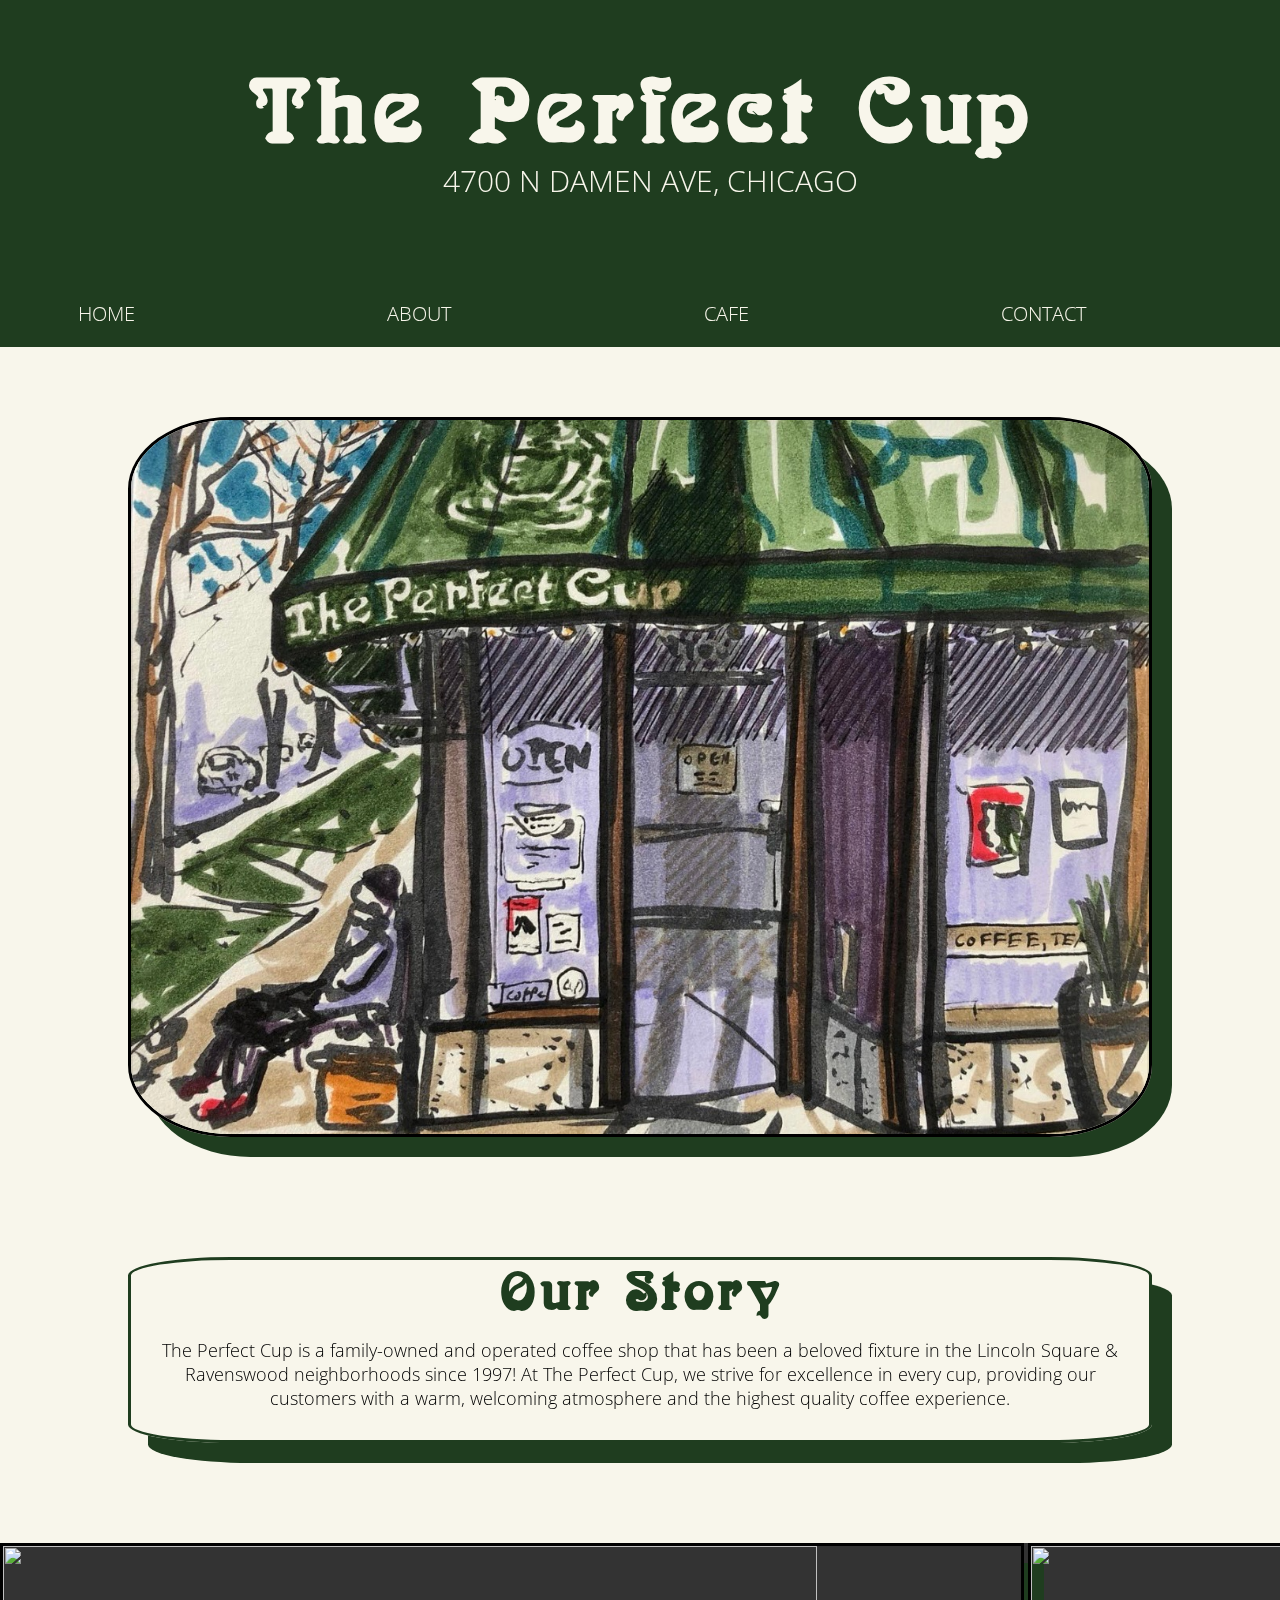
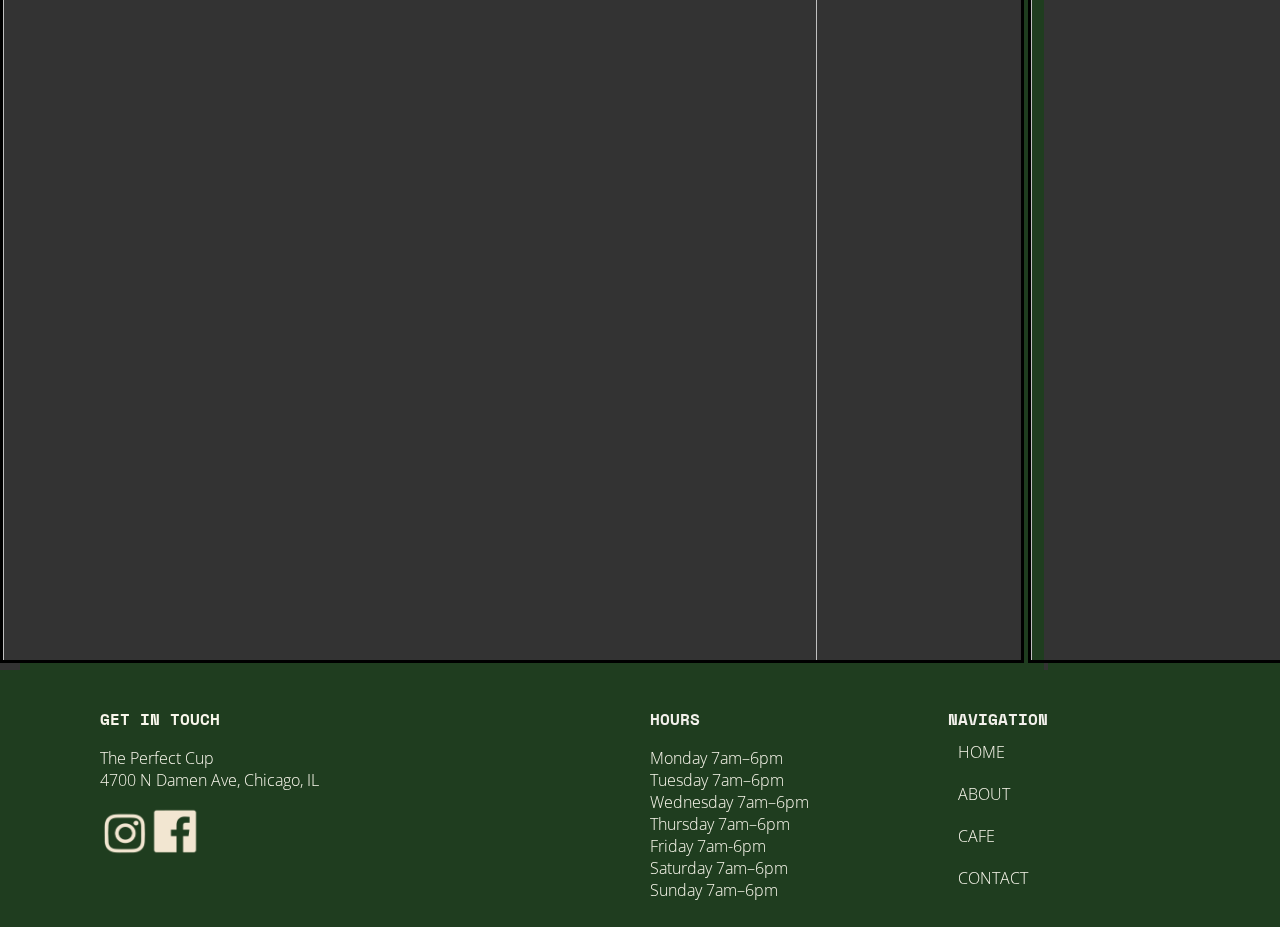
==== commit ff9f2cf1: "ok" ====
--- a/index.html
+++ b/index.html
@@ -117,7 +117,7 @@
   
     
             <img id="coffee"
-            src="media/images/latte.jpg">
+            src="photos-imports/illustration.JPG">
     
             </div>  
 
--- a/css/style.css
+++ b/css/style.css
@@ -17,6 +17,21 @@
   width: 100%;
 }
 
+
+.google-map {
+  padding-bottom: 50%;
+  position: relative;
+  background-color:#1f3d1f;
+}
+
+.google-map iframe {
+  height: 100%;
+  width: 100%;
+  left: 0;
+  top: 0;
+  position: absolute;
+
+}
 
 .parent-container {
   width: 100%;
@@ -131,7 +146,7 @@
     /* border: solid black;
     border-radius: 20px; */
     background-color: #1f3d1f;
-    font-family: 'louiseregular';
+    font-family: 'boecklin';
 
    
 }
@@ -148,8 +163,19 @@
 
 }
 
+@font-face {
+  font-family: 'boecklin';
+  src: url('../media/fonts/boecklin.ttf') format('ttf');
+  src: url('../media/fonts/boecklin.woff') format('woff');
+  font-weight: normal;
+  font-weight: normal;
+
+
+}
+
+
 h1{
-  font-family: 'louiseregular';
+  font-family: 'boecklin';
     font-size: 100px;
     color: #f8f6eb;
     margin-top: 120px;
@@ -158,6 +184,7 @@
     text-align: center;
     flex-wrap: wrap;
     margin-bottom: auto;
+  
 
     
 }
@@ -181,7 +208,7 @@
 }
 
 h3{
-  font-family: 'louiseregular';
+  font-family: 'boecklin';
     font-size: 60px;
    color: #1f3d1f;
     justify-content: center;
@@ -256,6 +283,7 @@
   object-position: 50% 50%;
   border-radius: 10%;
 margin-top: 20px;
+margin-bottom: 20px;
 }
 
 #food{
@@ -392,6 +420,7 @@
     text-decoration: none;
     font-size: 30px;
     display: none;
+ 
   }
   
   .topnav a.icon {
@@ -470,6 +499,7 @@
   height: auto;
   display: flex;
   flex-wrap: wrap;
+  
 }
 
 .umbria{
@@ -489,6 +519,7 @@
   flex-wrap: wrap;
   margin-left: auto;
   margin-right: auto;
+  
 
 }
 
@@ -505,7 +536,7 @@
 margin-right: auto;
 text-align: center;
   flex-wrap: wrap;
-
+ 
 }
 
 .our-story3{
@@ -551,21 +582,21 @@
 
 
 .hi{
-  
-  width: 100%;
-  height: 30vh;
-  font-family: 'louiseregular';
+
+  font-family: 'boecklin';
   font-size: 60px;
   justify-content: center;
-  padding-top: 30px;
+  padding-top: 10px;
   text-align: center;
   color: white;
-  width: 50%;
-  height: 50vh;
+  width: 100%;
+  height: 20vh;
  
   flex-wrap: wrap;
   flex-direction: in-line;
   display: flex;
+  background-color:#1f3d1f;
+
 }
 
 
@@ -581,7 +612,16 @@
 }
 
 .scroll{
-  display: flex;
+  display: block; /* Ensure block-level display for vertical stacking */
+  margin: 0;
+  padding: 10px;
+  color: black;
+  width: 100%;
+  height: auto;
+  text-align: left;
+  overflow: visible;
+  margin-bottom: 50px;
+  flex-wrap: wrap;
 }
 
 
@@ -663,7 +703,7 @@
     color: black;
     padding: 14px 16px;
     text-decoration: none;
-    font-family: 'louiseregular', sans-serif;
+    font-family: 'boecklin', sans-serif;
     font-size: 30px;
     display: block;
  
@@ -741,7 +781,7 @@
           color: black;
           padding: 0px;
           text-decoration: none;
-          font-family: 'louiseregular', sans-serif;
+          font-family: 'boecklin', sans-serif;
           font-size: 17px;
           display: block;
        
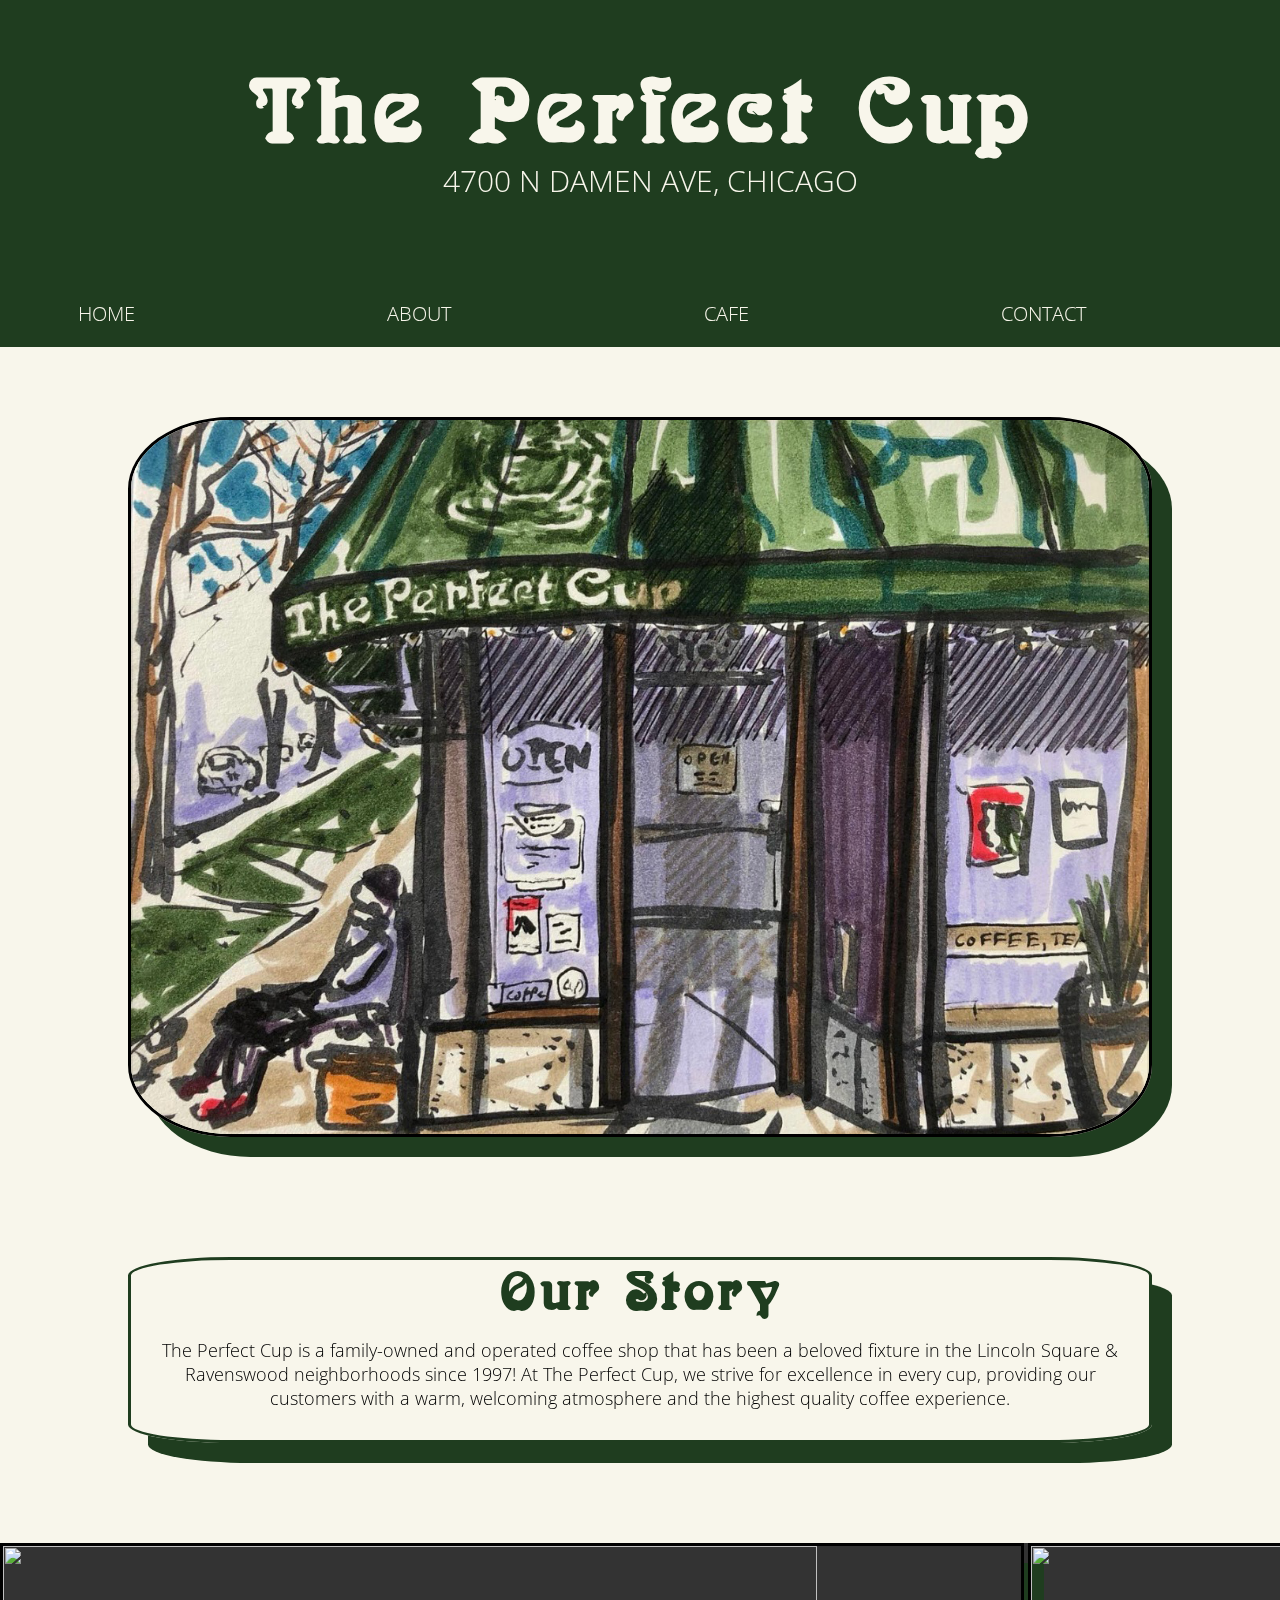
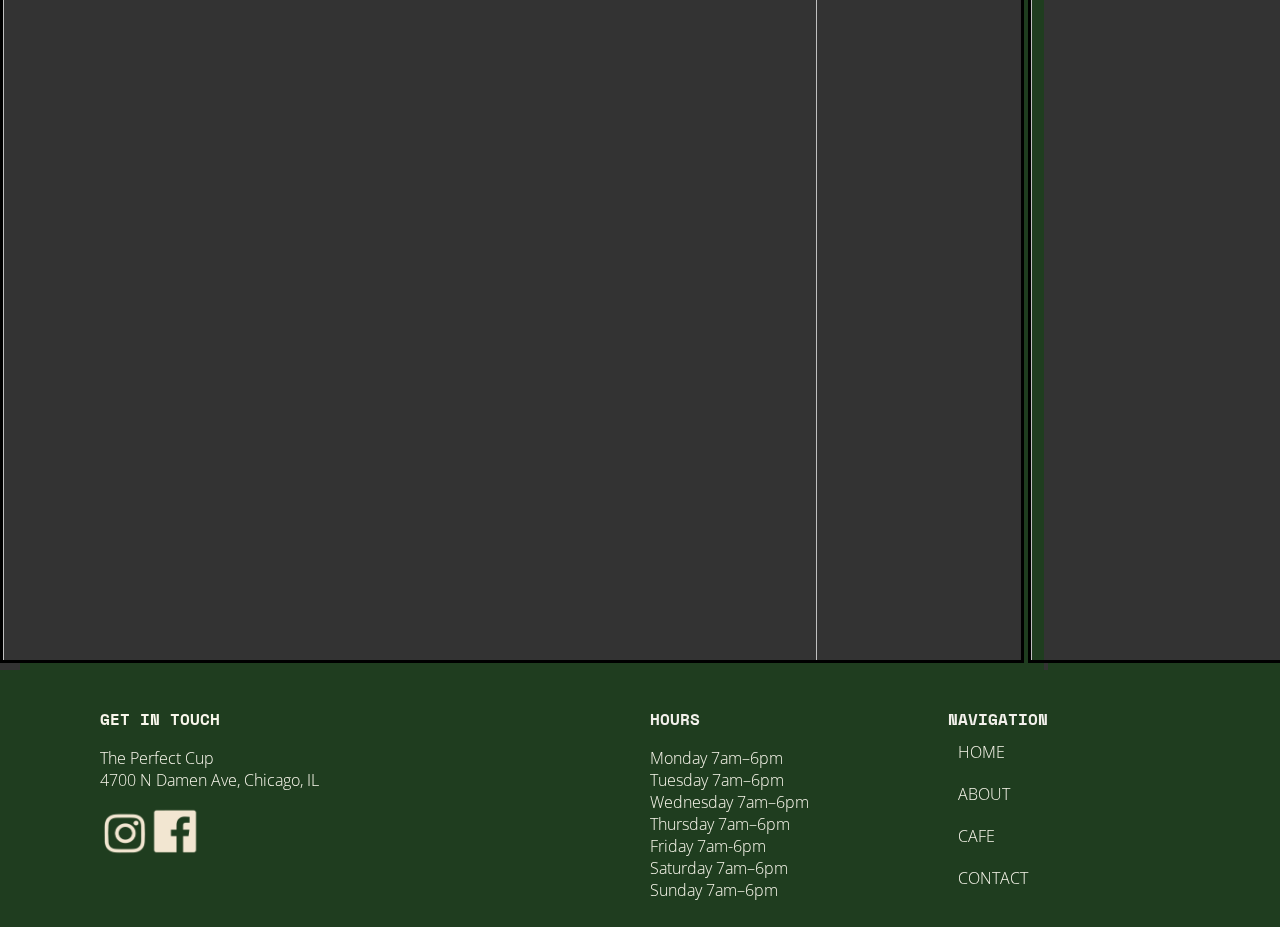
==== commit a7c7baf2: "ok" ====
--- a/index.html
+++ b/index.html
@@ -117,7 +117,7 @@
   
     
             <img id="coffee"
-            src="photos-imports/illustration.JPG">
+            src="photos-imports/illustration.png">
     
             </div>  
 
--- a/css/style.css
+++ b/css/style.css
@@ -297,7 +297,7 @@
 object-fit: cover;
 object-position: 50% 50%;
 border-radius: 10%;
-margin-top: 20px;
+
 }
 
 
@@ -856,14 +856,20 @@
     width: 80%;
     height: auto;
     box-shadow: 10px 10px #1f3d1f;
-   
-  
-  }
+    object-fit: cover;
+    object-position: 50% 100%;
+  
+  }
+
+
+
 
   #coffee-pages{
     width: 80%;
     height: auto;
     box-shadow: 5px 5px #1f3d1f;
+    object-fit: cover;
+    object-position: 50% 50%;
   }
   
     .our-story2, .our-story3{
@@ -876,6 +882,10 @@
     
     }
 
+    .flex-container3{
+      object-fit: cover;
+      object-position: 50% 50%;
+    }
   
   p{ 
     font-size: 12px;
@@ -979,6 +989,10 @@
   justify-content: space-evenly;
 }
 
+
+
+
+
   }
   
  
